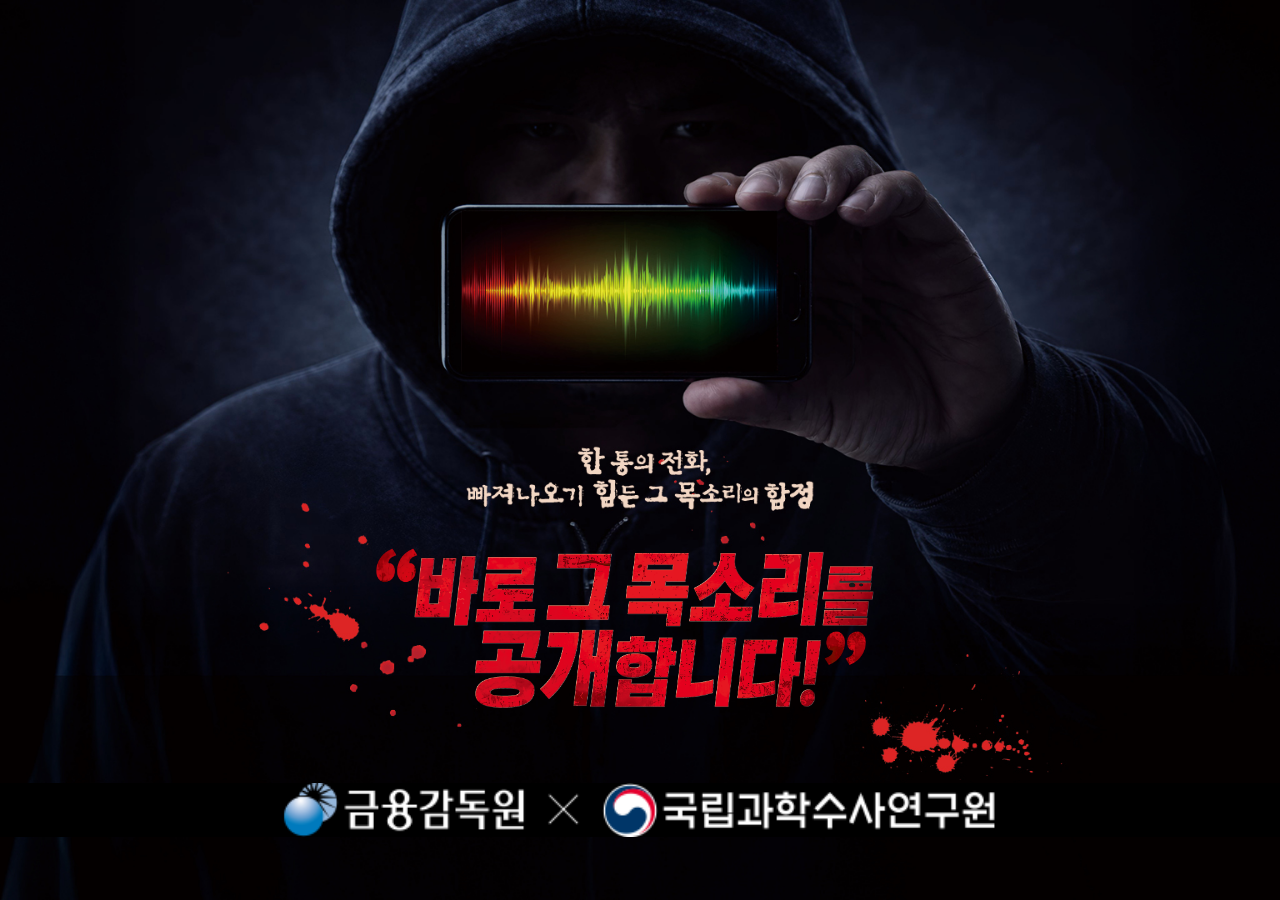
==== index.html @ b6844e50 "수정" ====
<!doctype html>
<html lang="ko">
  <head>
    <meta charset="UTF-8" />
    <meta
      name="viewport"
      content="width=device-width, initial-scale=1.0, maximum-scale=1, user-scalable=no, viewport-fit=cover"
    />
    <meta name="theme-color" content="#0a0a0a" />
    <meta name="apple-mobile-web-app-capable" content="yes" />
    <meta
      name="apple-mobile-web-app-status-bar-style"
      content="black-translucent"
    />

    <title>보이스피싱크홀 — 당신은 피할 수 있습니까?</title>
    <meta
      name="description"
      content="금융감독원 보이스피싱 예방 캠페인. 실제 수법을 직접 체험하고 판단하세요."
    />

    <link rel="preconnect" href="https://fonts.googleapis.com" />
    <link rel="preconnect" href="https://fonts.gstatic.com" crossorigin />
    <link
      href="https://fonts.googleapis.com/css2?family=Noto+Sans+KR:wght@400;700;900&family=Gowun+Dodum&display=swap"
      rel="stylesheet"
    />

    <link rel="stylesheet" href="css/style.css" />
  </head>
  <body>
    <div id="app">
      <!-- ============================================================
           INTRO 1  (#screen-intro1)
           전환: 탭 전체 → #screen-intro2
      ============================================================ -->
      <section id="screen-intro1" class="screen active">
        <div class="page-canvas">
          <picture>
            <source media="(max-width: 768px)" srcset="image/intro1/mo.png" />
            <img
              src="image/intro1/pc.png"
              alt=""
              class="page-img"
              draggable="false"
            />
          </picture>
          <button
            class="btn-tap-all"
            id="btn-intro1-next"
            aria-label="다음으로"
          >
            <span class="sr-only">화면을 터치하면 다음으로 이동합니다</span>
          </button>
          <!-- 글리치 텍스트 오버레이 (PC + 모바일) -->
          <div id="intro1-glitch" aria-hidden="true">
            <img
              class="glitch-frame glitch-pc"
              src="image/intro1/item/공개 복사1.png"
              alt=""
              draggable="false"
            />
            <img
              class="glitch-frame glitch-pc"
              src="image/intro1/item/공개 복사2.png"
              alt=""
              draggable="false"
            />
            <img
              class="glitch-frame glitch-pc"
              src="image/intro1/item/공개 복사3.png"
              alt=""
              draggable="false"
            />
            <img
              class="glitch-frame glitch-pc"
              src="image/intro1/item/공개 복사4.png"
              alt=""
              draggable="false"
            />
            <img
              class="glitch-frame glitch-pc"
              src="image/intro1/item/공개 복사5.png"
              alt=""
              draggable="false"
            />
            <img
              class="glitch-frame glitch-mo"
              src="image/intro1/item-mobile/헤드라인 효과 1초.png"
              alt=""
              draggable="false"
            />
            <img
              class="glitch-frame glitch-mo"
              src="image/intro1/item-mobile/헤드라인 효과 2번째 0,.png"
              alt=""
              draggable="false"
            />
            <img
              class="glitch-frame glitch-mo"
              src="image/intro1/item-mobile/헤드라인 효과 3번째 0.1초.png"
              alt=""
              draggable="false"
            />
            <img
              class="glitch-frame glitch-mo"
              src="image/intro1/item-mobile/헤드라인 효과 4번째 0.1초.png"
              alt=""
              draggable="false"
            />
            <img
              class="glitch-frame glitch-mo"
              src="image/intro1/item-mobile/헤드라인 효과 5번째 2.png"
              alt=""
              draggable="false"
            />
            <!-- 빨간점 — PC 전용 -->
            <!-- <img
              class="intro1-red-dot intro1-red-dot-pc"
              src="image/intro1/item/인트로빨간점(PC용).png"
              alt=""
              aria-hidden="true"
              draggable="false"
            /> -->
            <!-- 빨간점 — 모바일 전용 -->
            <!-- <img
              class="intro1-red-dot intro1-red-dot-mo"
              src="image/intro1/item-mobile/인트로빨간점(모바일용).png"
              alt=""
              aria-hidden="true"
              draggable="false"
            /> -->
            <!-- 로고 바 — PC -->
            <div class="intro1-logo-bar intro1-logo-bar-pc" aria-hidden="true">
              <img src="image/intro1/item/데스크탑 인트로1 로고.png" alt="" draggable="false" />
            </div>
            <!-- 로고 바 — 모바일 -->
            <div class="intro1-logo-bar intro1-logo-bar-mo" aria-hidden="true">
              <img src="image/intro1/item-mobile/스마트폰 인트로1 로고.png" alt="" draggable="false" />
            </div>
          </div>
        </div>
      </section>

      <!-- ============================================================
           INTRO 2  (#screen-intro2)
           전환: 탭 전체 → #screen-main
      ============================================================ -->
      <section id="screen-intro2" class="screen">
        <div class="page-canvas">
          <picture>
            <source media="(max-width: 768px)" srcset="image/intro2/mo.png" />
            <img
              src="image/intro2/pc.png"
              alt=""
              class="page-img"
              draggable="false"
            />
          </picture>
          <button
            class="btn-tap-all"
            id="btn-intro2-next"
            aria-label="다음으로"
          >
            <span class="sr-only">화면을 터치하면 다음으로 이동합니다</span>
          </button>
        </div>
      </section>

      <!-- ============================================================
           MAIN PAGE  (#screen-main)
           전환: 시작 버튼 → #screen-step1
      ============================================================ -->
      <section id="screen-main" class="screen">
        <div class="page-canvas">
          <picture>
            <source media="(max-width: 768px)" srcset="image/main/mo.png" />
            <img
              src="image/main/item/인트로3배경이미지.jpg"
              alt=""
              class="page-img"
              draggable="false"
            />
          </picture>

          <!-- PC 전용: 텍스트 오버레이 (1920×2160) -->
          <img
            class="main-layer main-text-layer"
            src="image/main/item/보이스피싱 이벤트랜딩텍스트이미지.인트로3.png"
            alt=""
            aria-hidden="true"
            draggable="false"
          />

          <!-- PC 전용: 경품 장식 (675×197) -->
          <img
            class="main-layer main-prize-deco"
            src="image/main/item/경품 장식.png"
            alt=""
            aria-hidden="true"
            draggable="false"
          />

          <!-- PC 전용: 경품 박스 배경 (978×827) -->
          <img
            class="main-layer main-prize-box"
            src="image/main/item/인트로3 경품배경 박스.png"
            alt=""
            aria-hidden="true"
            draggable="false"
          />

          <!-- PC 전용: 경품 1~4 (각 757×549) — 2×2 배치 -->
          <img class="main-layer main-prize main-prize-1" src="image/main/item/경품 /1.png" alt="" aria-hidden="true" draggable="false" />
          <img class="main-layer main-prize main-prize-2" src="image/main/item/경품 /2.png" alt="" aria-hidden="true" draggable="false" />
          <img class="main-layer main-prize main-prize-3" src="image/main/item/경품 /3.png" alt="" aria-hidden="true" draggable="false" />
          <img class="main-layer main-prize main-prize-4" src="image/main/item/경품 /4.png" alt="" aria-hidden="true" draggable="false" />

          <!-- PC 전용: 입장하기 버튼 이미지 (1093×473) -->
          <img
            class="main-layer main-btn-layer"
            src="image/main/item/이벤트입장하기버튼.png"
            alt=""
            aria-hidden="true"
            draggable="false"
          />

          <button
            class="btn-pos"
            id="btn-main-start"
            aria-label="도전 시작하기"
          >
            <span class="sr-only">도전 시작하기</span>
          </button>
        </div>
        <button class="scroll-hint" aria-label="아래로 스크롤">
          <div class="scroll-hint-arrow"></div>
          <div class="scroll-hint-arrow"></div>
        </button>
      </section>

      <!-- ============================================================
           STEP 1  (#screen-step1)
           선택 A (#btn-step1-a) → #screen-step1-suc
           선택 B (#btn-step1-b) → #screen-step1-fail
      ============================================================ -->
      <section id="screen-step1" class="screen">
        <div class="page-canvas">
          <picture>
            <source media="(max-width: 768px)" srcset="image/step1/mo.png" />
            <img
              src="image/step1/pc.png"
              alt=""
              class="page-img"
              draggable="false"
            />
          </picture>

          <!-- 음파 오버레이 — 폰 화면 위 -->
          <div class="phone-wave" id="wave-step1">
            <button
              class="wave-play-btn"
              id="btn-step1-play"
              aria-label="음성 재생/정지"
              aria-pressed="false"
            >
              <img
                src="image/item-image/play-btn.png"
                alt=""
                class="play-btn-img"
                draggable="false"
              />
            </button>
          </div>

          <!-- 빨간 글자 티커 오버레이 -->
        <div class="ticker-overlay" aria-hidden="true">
            <div class="ticker-track">
              <span class="ticker-text">"녹취 같은 경우는 동의 하십니까?"　"그럼 현 시간부로 약식 녹취조사를 시작하겠습니다."　"전 서울중앙지검 합동수사… 박영도 수사관입니다."　"개인 정보 보호법에 의거하여 주민등록번호, 계좌번호 , 통장 비밀번호는 절대로 말씀하시면 안되고…"　"000씨 명의 통장이 지금 불법 대포 통장으로 개설되어…"　"본인 명의 계좌가 범죄에 이용된 사실이 확인됐습니다."　"비대면 확인 안 되는 계좌라 지점에 직접 가셔야 합니다."　"연봉 낮거나 무직인 사람들이 대부분 통장을 판매하거나 양도하시더라구요."　"본인은 통장을 판매하거나 양도하시는 여건이 아니다라는 것을 증명해야"　"사람 없는데로 독립적인 공간으로 가셔서 통화 안되십니까?"　　　　　</span>
              <span class="ticker-text">"녹취 같은 경우는 동의 하십니까?"　"그럼 현 시간부로 약식 녹취조사를 시작하겠습니다."　"전 서울중앙지검 합동수사… 박영도 수사관입니다."　"개인 정보 보호법에 의거하여 주민등록번호, 계좌번호 , 통장 비밀번호는 절대로 말씀하시면 안되고…"　"000씨 명의 통장이 지금 불법 대포 통장으로 개설되어…"　"본인 명의 계좌가 범죄에 이용된 사실이 확인됐습니다."　"비대면 확인 안 되는 계좌라 지점에 직접 가셔야 합니다."　"연봉 낮거나 무직인 사람들이 대부분 통장을 판매하거나 양도하시더라구요."　"본인은 통장을 판매하거나 양도하시는 여건이 아니다라는 것을 증명해야"　"사람 없는데로 독립적인 공간으로 가셔서 통화 안되십니까?"　　　　　</span>
            </div>
          </div>

          <!-- 선택 버튼 -->
          <button
            class="btn-pos btn-step1-a"
            id="btn-step1-a"
            aria-label="수사관의 안내에 따라 절차를 진행한다"
          >
            <span class="sr-only">수사관의 안내에 따라 절차를 진행한다</span>
          </button>
          <button
            class="btn-pos btn-step1-b"
            id="btn-step1-b"
            aria-label="전화를 끊고 공식 기관 번호로 직접 확인한다"
          >
            <span class="sr-only"
              >전화를 끊고 공식 기관 번호로 직접 확인한다</span
            >
          </button>
        </div>
      </section>

      <!-- ============================================================
           STEP 1 — SUCCESS  (#screen-step1-suc)
           전환: 다음 버튼 → #screen-step2
      ============================================================ -->
      <section id="screen-step1-suc" class="screen">
        <div class="page-canvas">
          <picture>
            <source
              media="(max-width: 768px)"
              srcset="image/step1/success/mo.png"
            />
            <img
              src="image/step1/success/pc.png"
              alt=""
              class="page-img"
              draggable="false"
            />
          </picture>
          <!-- PC 전용: item 오버레이 레이어 -->
          <img
            class="suc-layer suc-bg"
            src="image/step1/success/item/stage1 여자배경 복사.jpg"
            alt=""
            aria-hidden="true"
            draggable="false"
          />
          <img
            class="suc-layer suc-char"
            src="image/step1/success/item/여자.png"
            alt=""
            aria-hidden="true"
            draggable="false"
          />
          <img
            class="suc-layer suc-confetti1"
            src="image/step1/success/item/폭죽.png"
            alt=""
            aria-hidden="true"
            draggable="false"
          />
          <!-- <img
            class="suc-layer suc-confetti2"
            src="image/step1/success/item/폭죽2.png"
            alt=""
            aria-hidden="true"
            draggable="false"
          /> -->
          <img
            class="suc-layer suc-whitebg"
            src="image/step1/success/item/성공 하얀배경 복사 (1).png"
            alt=""
            aria-hidden="true"
            draggable="false"
          />
          <img
            class="suc-layer suc-img1"
            src="image/step1/success/item/1.png"
            alt=""
            aria-hidden="true"
            draggable="false"
          />
          <img
            class="suc-layer suc-img2"
            src="image/step1/success/item/2.png"
            alt=""
            aria-hidden="true"
            draggable="false"
          />
          <img
            class="suc-layer suc-text"
            src="image/step1/success/item/보이스피싱 이벤트랜딩텍스트성공1 이미지.png"
            alt=""
            aria-hidden="true"
            draggable="false"
          />
          <img
            class="suc-layer suc-button-img"
            src="image/step1/success/item/button1 복사.png"
            alt=""
            aria-hidden="true"
            draggable="false"
          />
          <!-- 모바일 전용: item-mobile 오버레이 레이어 -->
          <img
            class="suc-mo-layer suc-mo-before"
            src="image/step1/success/m-before.png"
            alt=""
            aria-hidden="true"
            draggable="false"
          />
          <img
            class="suc-mo-layer suc-mo-char"
            src="image/step1/success/item-mobile/여자.png"
            alt=""
            aria-hidden="true"
            draggable="false"
          />
          <img
            class="suc-mo-layer suc-mo-confetti1"
            src="image/step1/success/item-mobile/폭죽금.png"
            alt=""
            aria-hidden="true"
            draggable="false"
          />
          <button
            class="btn-pos btn-next"
            id="btn-step1-suc-next"
            aria-label="다음 단계"
          >
            <span class="sr-only">다음 단계로</span>
          </button>
        </div>
      </section>

      <!-- ============================================================
           STEP 1 — FAIL  (#screen-step1-fail)
           전환: 다음 버튼 → #screen-step2
      ============================================================ -->
      <section id="screen-step1-fail" class="screen">
        <div class="page-canvas">
          <picture>
            <source
              media="(max-width: 768px)"
              srcset="image/step1/fail/mo.png"
            />
            <img
              src="image/step1/fail/pc.png"
              alt=""
              class="page-img"
              draggable="false"
            />
          </picture>
          <!-- PC 전용: item 오버레이 레이어 -->
          <img
            class="fail-layer fail-equalizer"
            src="image/step1/fail/item/사운드 이퀄라이저 움직임용.png"
            alt=""
            aria-hidden="true"
            draggable="false"
          />
          <img
            class="fail-layer fail-back"
            src="image/step1/fail/item/스테이지3 실패 박스.png"
            alt=""
            aria-hidden="true"
            draggable="false"
          />
          <img
            class="fail-layer fail-emoji-bar"
            src="image/step1/fail/item/스테이지3 흰색바+이모지.png"
            alt=""
            aria-hidden="true"
            draggable="false"
          />
          <img
            class="fail-layer fail-rocks"
            src="image/step1/fail/item/떨어지는 돌들.png"
            alt=""
            aria-hidden="true"
            draggable="false"
          />
          <img
            class="fail-layer fail-people"
            src="image/step1/fail/item/떨어지는 사람들.png"
            alt=""
            aria-hidden="true"
            draggable="false"
          />
          <img
            class="fail-layer fail-text"
            src="image/step1/fail/item/보이스피싱 이벤트랜딩텍스트실패1 이미지.png"
            alt=""
            aria-hidden="true"
            draggable="false"
          />
          <img
            class="fail-layer fail-button-img"
            src="image/step1/fail/item/button1 복사.png"
            alt=""
            aria-hidden="true"
            draggable="false"
          />
          <!-- 모바일 전용: item-mobile 오버레이 레이어 -->
          <img
            class="fail-mo-layer fail-mo-bg"
            src="image/step1/fail/item-mobile/스테이지1추락 배경.jpg"
            alt=""
            aria-hidden="true"
            draggable="false"
          />
          <img
            class="fail-mo-layer fail-mo-people"
            src="image/step1/fail/item-mobile/추락사람.png"
            alt=""
            aria-hidden="true"
            draggable="false"
          />
          <img
            class="fail-mo-layer fail-mo-rocks"
            src="image/step1/fail/item-mobile/추락돌들.png"
            alt=""
            aria-hidden="true"
            draggable="false"
          />
          <button
            class="btn-pos btn-next"
            id="btn-step1-fail-next"
            aria-label="다음 단계"
          >
            <span class="sr-only">다음 단계로</span>
          </button>
        </div>
        <button class="scroll-hint" aria-label="아래로 스크롤">
          <div class="scroll-hint-arrow"></div>
          <div class="scroll-hint-arrow"></div>
        </button>
      </section>

      <!-- ============================================================
           STEP 2  (#screen-step2)
           선택 A (#btn-step2-a) → #screen-step2-suc
           선택 B (#btn-step2-b) → #screen-step2-fail
      ============================================================ -->
      <section id="screen-step2" class="screen">
        <div class="page-canvas">
          <picture>
            <source media="(max-width: 768px)" srcset="image/step2/mo.png" />
            <img
              src="image/step2/pc.png"
              alt=""
              class="page-img"
              draggable="false"
            />
          </picture>

          <!-- 음파 오버레이 -->
          <div class="phone-wave" id="wave-step2">
            <button
              class="wave-play-btn"
              id="btn-step2-play"
              aria-label="음성 재생/정지"
              aria-pressed="false"
            >
              <img
                src="image/item-image/play-btn.png"
                alt=""
                class="play-btn-img"
                draggable="false"
              />
            </button>
          </div>

          <!-- 티커 오버레이 -->
          <div class="ticker-overlay" aria-hidden="true">
            <div class="ticker-track">
              <span class="ticker-text">"중앙지검에서 연락을 드렸습니다."　"합수부에 이선호 수사관입니다."　"개인 정보 유출 사건 때문에 조사 중인데요."　"검거 당시 현장에서 압수한 증거물 중에 이종희 씨 명의로 된 통장…확인 되었습니다."　"국민은행이랑 농협은행 통장이구요"　"이 두 계좌가 지금 불법적으로 사용되면서 피해자가 발생이 되었습니다."　"문제 되는 거는 이 두 계좌가 지금 불법적으로 사용 되면서 피해자가 발생이 되었기 때문에 본인께서도 조사를 받으셔야 되는 상황이에요."　"검찰청으로 나오셔야 됩니다. 이거는 무조건 나오셔야 대면 조사를 해 주셔야 돼요."　"소환장 보내 드릴 거고 지정된 날짜에 나오세요."　"정보유출 그거는 본인이 나와서 해명해 주셔야 되는 거죠."　"본인 통장 때문에 피해자가 발생되었습니다."　"본인 통장 때문에 피해자가 발생 되었고 고소 고발 권위가 들어왔기 때문에 일차적으로 통보하려고 연락을 드린 겁니다."　"본인이 나와서 해명해 주셔야 되는 거죠."　　　　　</span>
              <span class="ticker-text">"중앙지검에서 연락을 드렸습니다."　"합수부에 이선호 수사관입니다."　"개인 정보 유출 사건 때문에 조사 중인데요."　"검거 당시 현장에서 압수한 증거물 중에 이종희 씨 명의로 된 통장…확인 되었습니다."　"국민은행이랑 농협은행 통장이구요"　"이 두 계좌가 지금 불법적으로 사용되면서 피해자가 발생이 되었습니다."　"문제 되는 거는 이 두 계좌가 지금 불법적으로 사용 되면서 피해자가 발생이 되었기 때문에 본인께서도 조사를 받으셔야 되는 상황이에요."　"검찰청으로 나오셔야 됩니다. 이거는 무조건 나오셔야 대면 조사를 해 주셔야 돼요."　"소환장 보내 드릴 거고 지정된 날짜에 나오세요."　"정보유출 그거는 본인이 나와서 해명해 주셔야 되는 거죠."　"본인 통장 때문에 피해자가 발생되었습니다."　"본인 통장 때문에 피해자가 발생 되었고 고소 고발 권위가 들어왔기 때문에 일차적으로 통보하려고 연락을 드린 겁니다."　"본인이 나와서 해명해 주셔야 되는 거죠."　　　　　</span>
            </div>
          </div>

          <!-- 선택 버튼 -->
          <button
            class="btn-pos btn-step2-a"
            id="btn-step2-a"
            aria-label="일단 전화를 끊는다"
          >
            <span class="sr-only">일단 전화를 끊는다</span>
          </button>
          <button
            class="btn-pos btn-step2-b"
            id="btn-step2-b"
            aria-label="안전계좌로 자금 보호 요청에 동의한다"
          >
            <span class="sr-only">안전계좌로 자금 보호 요청에 동의한다</span>
          </button>
        </div>
      </section>

      <!-- ============================================================
           STEP 2 — SUCCESS  (#screen-step2-suc)
           전환: 다음 버튼 → #screen-step3
      ============================================================ -->
      <section id="screen-step2-suc" class="screen">
        <div class="page-canvas">
          <picture>
            <source
              media="(max-width: 768px)"
              srcset="image/step2/success/mo.png"
            />
            <img
              src="image/step2/success/pc.png"
              alt=""
              class="page-img"
              draggable="false"
            />
          </picture>
          <!-- PC 전용: item 오버레이 레이어 -->
          <img
            class="suc-layer suc-bg"
            src="image/step2/success/item/stage1 여자배경 복사.jpg"
            alt=""
            aria-hidden="true"
            draggable="false"
          />
          <img
            class="suc-layer suc-char"
            src="image/step2/success/item/성공 남자만.png"
            alt=""
            aria-hidden="true"
            draggable="false"
          />
          <img
            class="suc-layer suc-confetti1"
            src="image/step2/success/item/폭죽.png"
            alt=""
            aria-hidden="true"
            draggable="false"
          />
          <!-- <img
            class="suc-layer suc-confetti2"
            src="image/step2/success/item/폭죽2.png"
            alt=""
            aria-hidden="true"
            draggable="false"
          /> -->
          <img
            class="suc-layer suc-whitebg"
            src="image/step2/success/item/성공 하얀배경 복사 (1).png"
            alt=""
            aria-hidden="true"
            draggable="false"
          />
          <img
            class="suc-layer suc-img1"
            src="image/step2/success/item/1.png"
            alt=""
            aria-hidden="true"
            draggable="false"
          />
          <img
            class="suc-layer suc-img2"
            src="image/step2/success/item/2.png"
            alt=""
            aria-hidden="true"
            draggable="false"
          />
          <img
            class="suc-layer suc-text"
            src="image/step2/success/item/보이스피싱 이벤트랜딩텍스트성공2 이미지.png"
            alt=""
            aria-hidden="true"
            draggable="false"
          />
          <img
            class="suc-layer suc-button-img"
            src="image/step2/success/item/button1 복사.png"
            alt=""
            aria-hidden="true"
            draggable="false"
          />
          <!-- 모바일 전용: item-mobile 오버레이 레이어 -->
          <img
            class="suc-mo-layer suc-mo-before"
            src="image/step2/success/m-before.png"
            alt=""
            aria-hidden="true"
            draggable="false"
          />
          <img
            class="suc-mo-layer suc-mo-char"
            src="image/step2/success/item-mobile/생존남누끼.png"
            alt=""
            aria-hidden="true"
            draggable="false"
          />
          <img
            class="suc-mo-layer suc-mo-confetti1"
            src="image/step2/success/item-mobile/폭죽금.png"
            alt=""
            aria-hidden="true"
            draggable="false"
          />
          <button
            class="btn-pos btn-next"
            id="btn-step2-suc-next"
            aria-label="다음 단계"
          >
            <span class="sr-only">다음 단계로</span>
          </button>
        </div>
      </section>

      <!-- ============================================================
           STEP 2 — FAIL  (#screen-step2-fail)
           전환: 다음 버튼 → #screen-step3
      ============================================================ -->
      <section id="screen-step2-fail" class="screen">
        <div class="page-canvas">
          <picture>
            <source
              media="(max-width: 768px)"
              srcset="image/step2/fail/mo.png"
            />
            <img
              src="image/step2/fail/pc.png"
              alt=""
              class="page-img"
              draggable="false"
            />
          </picture>
          <!-- PC 전용: item 오버레이 레이어 -->
          <img
            class="fail-layer fail-equalizer"
            src="image/step2/fail/item/사운드 이퀄라이저 움직임용.png"
            alt=""
            aria-hidden="true"
            draggable="false"
          />
          <img
            class="fail-layer fail-back"
            src="image/step2/fail/item/스테이지3 실패 박스.png"
            alt=""
            aria-hidden="true"
            draggable="false"
          />
          <img
            class="fail-layer fail-emoji-bar"
            src="image/step2/fail/item/스테이지3 흰색바+이모지.png"
            alt=""
            aria-hidden="true"
            draggable="false"
          />
          <img
            class="fail-layer fail-rocks"
            src="image/step2/fail/item/떨어지는 돌들.png"
            alt=""
            aria-hidden="true"
            draggable="false"
          />
          <img
            class="fail-layer fail-people"
            src="image/step2/fail/item/떨어지는 사람들.png"
            alt=""
            aria-hidden="true"
            draggable="false"
          />
          <img
            class="fail-layer fail-text"
            src="image/step2/fail/item/보이스피싱 이벤트랜딩텍스트실패2이미지.png"
            alt=""
            aria-hidden="true"
            draggable="false"
          />
          <img
            class="fail-layer fail-button-img"
            src="image/step2/fail/item/button1 복사.png"
            alt=""
            aria-hidden="true"
            draggable="false"
          />
          <!-- 모바일 전용: item-mobile 오버레이 레이어 -->
          <img
            class="fail-mo-layer fail-mo-bg"
            src="image/step2/fail/item-mobile/스테이지1추락 배경.jpg"
            alt=""
            aria-hidden="true"
            draggable="false"
          />
          <img
            class="fail-mo-layer fail-mo-people"
            src="image/step2/fail/item-mobile/추락사람.png"
            alt=""
            aria-hidden="true"
            draggable="false"
          />
          <img
            class="fail-mo-layer fail-mo-rocks"
            src="image/step2/fail/item-mobile/추락돌들.png"
            alt=""
            aria-hidden="true"
            draggable="false"
          />
          <button
            class="btn-pos btn-next"
            id="btn-step2-fail-next"
            aria-label="다음 단계"
          >
            <span class="sr-only">다음 단계로</span>
          </button>
        </div>
        <button class="scroll-hint" aria-label="아래로 스크롤">
          <div class="scroll-hint-arrow"></div>
          <div class="scroll-hint-arrow"></div>
        </button>
      </section>

      <!-- ============================================================
           STEP 3  (#screen-step3)
           선택 A (#btn-step3-a) → #screen-step3-suc
           선택 B (#btn-step3-b) → #screen-step3-fail
      ============================================================ -->
      <section id="screen-step3" class="screen">
        <div class="page-canvas">
          <picture>
            <source media="(max-width: 768px)" srcset="image/step3/mo.png" />
            <img
              src="image/step3/pc.png"
              alt=""
              class="page-img"
              draggable="false"
            />
          </picture>

          <!-- 음파 오버레이 -->
          <div class="phone-wave" id="wave-step3">
            <button
              class="wave-play-btn"
              id="btn-step3-play"
              aria-label="음성 재생/정지"
              aria-pressed="false"
            >
              <img
                src="image/item-image/play-btn.png"
                alt=""
                class="play-btn-img"
                draggable="false"
              />
            </button>
          </div>

          <!-- 티커 오버레이 -->
          <div class="ticker-overlay" aria-hidden="true">
            <div class="ticker-track">
              <span class="ticker-text">"법원 등기 관련해서 연락드렸고요"　"반송되어서 확인차 연락드렸습니다"　"재발송해 드릴 예정입니다."　"참고인 출석 요구서와 관련해서 공문인데요…"　"인터넷으로 조회하시는 것은 가능하세요?"　"킥스 들어가시면 되는데요"　"인터넷 주소창에 www 지우시고요 ykics24.kr입력하시면 되고요"　"하얀 테두리 박스에 나의 사건 조회 보이시나요? : 실명인증하기 나오실 가에요"　"실명인증하시면 서류 나오는데요"　"서류에 2023조서라고 해서 사건번호가 나오는데요 관련 내용 전달해 드리려면 본인 열람이 확인되어야 해서요"　"사건번호 말씀해 주시면 관련 내용 전달해 드리겠습니다"　"중앙지검 수사과이고요 특수 1팀에 유병제 사무관이라고 합니다"　"공문 내용 확인하시면 안에 기재되어 있으니까요 확인하시고요"　　　　　</span>
              <span class="ticker-text">"법원 등기 관련해서 연락드렸고요"　"반송되어서 확인차 연락드렸습니다"　"재발송해 드릴 예정입니다."　"참고인 출석 요구서와 관련해서 공문인데요…"　"인터넷으로 조회하시는 것은 가능하세요?"　"킥스 들어가시면 되는데요"　"인터넷 주소창에 www 지우시고요 ykics24.kr입력하시면 되고요"　"하얀 테두리 박스에 나의 사건 조회 보이시나요? : 실명인증하기 나오실 가에요"　"실명인증하시면 서류 나오는데요"　"서류에 2023조서라고 해서 사건번호가 나오는데요 관련 내용 전달해 드리려면 본인 열람이 확인되어야 해서요"　"사건번호 말씀해 주시면 관련 내용 전달해 드리겠습니다"　"중앙지검 수사과이고요 특수 1팀에 유병제 사무관이라고 합니다"　"공문 내용 확인하시면 안에 기재되어 있으니까요 확인하시고요"　　　　　</span>
            </div>
          </div>

          <!-- 선택 버튼 -->
          <button
            class="btn-pos btn-step3-a"
            id="btn-step3-a"
            aria-label="개인정보·계좌정보를 말하지 않는다"
          >
            <span class="sr-only">개인정보·계좌정보를 말하지 않는다</span>
          </button>
          <button
            class="btn-pos btn-step3-b"
            id="btn-step3-b"
            aria-label="앱 설치 또는 계좌를 이체한다"
          >
            <span class="sr-only">앱 설치 또는 계좌를 이체한다</span>
          </button>
        </div>
      </section>

      <!-- ============================================================
           STEP 3 — SUCCESS  (#screen-step3-suc)
           전환: 다음 버튼 → #screen-result
      ============================================================ -->
      <section id="screen-step3-suc" class="screen">
        <div class="page-canvas">
          <picture>
            <source
              media="(max-width: 768px)"
              srcset="image/step3/success/mo.png"
            />
            <img
              src="image/step3/success/pc.png"
              alt=""
              class="page-img"
              draggable="false"
            />
          </picture>
          <!-- PC 전용: item 오버레이 레이어 -->
          <img
            class="suc-layer suc-bg"
            src="image/step3/success/item/stage1 여자배경 복사.png"
            alt=""
            aria-hidden="true"
            draggable="false"
          />
          <img
            class="suc-layer suc-char"
            src="image/step3/success/item/성공노인들.png"
            alt=""
            aria-hidden="true"
            draggable="false"
          />
          <img
            class="suc-layer suc-confetti1"
            src="image/step3/success/item/폭죽.png"
            alt=""
            aria-hidden="true"
            draggable="false"
          />
          <!-- <img
            class="suc-layer suc-confetti2"
            src="image/step3/success/item/폭죽2.png"
            alt=""
            aria-hidden="true"
            draggable="false"
          /> -->
          <img
            class="suc-layer suc-whitebg"
            src="image/step3/success/item/성공 하얀배경 복사 (1).png"
            alt=""
            aria-hidden="true"
            draggable="false"
          />
          <img
            class="suc-layer suc-img1"
            src="image/step3/success/item/1.png"
            alt=""
            aria-hidden="true"
            draggable="false"
          />
          <img
            class="suc-layer suc-img2"
            src="image/step3/success/item/2.png"
            alt=""
            aria-hidden="true"
            draggable="false"
          />
          <img
            class="suc-layer suc-text"
            src="image/step3/success/item/보이스피싱 이벤트랜딩텍스트성공3 이미지.png"
            alt=""
            aria-hidden="true"
            draggable="false"
          />
          <img
            class="suc-layer suc-button-img"
            src="image/step3/success/item/button1 복사.png"
            alt=""
            aria-hidden="true"
            draggable="false"
          />
          <!-- 모바일 전용: item-mobile 오버레이 레이어 -->
          <img
            class="suc-mo-layer suc-mo-before"
            src="image/step3/success/m-before.png"
            alt=""
            aria-hidden="true"
            draggable="false"
          />
          <img
            class="suc-mo-layer suc-mo-char"
            src="image/step3/success/item-mobile/노인만세.png"
            alt=""
            aria-hidden="true"
            draggable="false"
          />
          <img
            class="suc-mo-layer suc-mo-confetti1"
            src="image/step3/success/item-mobile/폭죽금.png"
            alt=""
            aria-hidden="true"
            draggable="false"
          />
          <button
            class="btn-pos btn-next"
            id="btn-step3-suc-next"
            aria-label="결과 보기"
          >
            <span class="sr-only">결과 보기</span>
          </button>
        </div>
      </section>

      <!-- ============================================================
           STEP 3 — FAIL  (#screen-step3-fail)
           전환: 다음 버튼 → #screen-result
      ============================================================ -->
      <section id="screen-step3-fail" class="screen">
        <div class="page-canvas">
          <picture>
            <source
              media="(max-width: 768px)"
              srcset="image/step3/fail/mo.png"
            />
            <img
              src="image/step3/fail/pc.png"
              alt=""
              class="page-img"
              draggable="false"
            />
          </picture>
          <!-- PC 전용: item 오버레이 레이어 -->
          <img
            class="fail-layer fail-equalizer"
            src="image/step3/fail/item/사운드 이퀄라이저 움직임용.png"
            alt=""
            aria-hidden="true"
            draggable="false"
          />
          <img
            class="fail-layer fail-back"
            src="image/step3/fail/item/스테이지3 실패 박스.png"
            alt=""
            aria-hidden="true"
            draggable="false"
          />
          <img
            class="fail-layer fail-emoji-bar"
            src="image/step3/fail/item/스테이지3 흰색바+이모지.png"
            alt=""
            aria-hidden="true"
            draggable="false"
          />
          <img
            class="fail-layer fail-rocks"
            src="image/step3/fail/item/떨어지는 돌들.png"
            alt=""
            aria-hidden="true"
            draggable="false"
          />
          <img
            class="fail-layer fail-people"
            src="image/step3/fail/item/떨어지는 사람들.png"
            alt=""
            aria-hidden="true"
            draggable="false"
          />
          <img
            class="fail-layer fail-text"
            src="image/step3/fail/item/보이스피싱 이벤트랜딩텍스트실패3 이미지.png"
            alt=""
            aria-hidden="true"
            draggable="false"
          />
          <img
            class="fail-layer fail-button-img"
            src="image/step3/fail/item/button1 복사.png"
            alt=""
            aria-hidden="true"
            draggable="false"
          />
          <!-- 모바일 전용: item-mobile 오버레이 레이어 -->
          <img
            class="fail-mo-layer fail-mo-bg"
            src="image/step3/fail/item-mobile/스테이지1추락 배경.jpg"
            alt=""
            aria-hidden="true"
            draggable="false"
          />
          <img
            class="fail-mo-layer fail-mo-people"
            src="image/step3/fail/item-mobile/추락사람.png"
            alt=""
            aria-hidden="true"
            draggable="false"
          />
          <img
            class="fail-mo-layer fail-mo-rocks"
            src="image/step3/fail/item-mobile/추락돌들.png"
            alt=""
            aria-hidden="true"
            draggable="false"
          />
     
      
          <button
            class="btn-pos btn-next"
            id="btn-step3-fail-next"
            aria-label="결과 보기"
          >
            <span class="sr-only">결과 보기</span>
          </button>
        </div>
        <button class="scroll-hint" aria-label="아래로 스크롤">
          <div class="scroll-hint-arrow"></div>
          <div class="scroll-hint-arrow"></div>
        </button>
      </section>

      <!-- ============================================================
           RESULT  (#screen-result)
           모바일 캔버스: 390×1630  (mobile-item/스마트폰용 랜딩페이지 수고텍스트.png)
           PC 캔버스:    1920×3300 (pc-item/마지막 수고페이지 배경.jpg)
           전환: 재도전 버튼 → #screen-intro1
      ============================================================ -->
      <section id="screen-result" class="screen">
        <div class="page-canvas">
          <!-- ── 캔버스 기준 이미지 ── -->
          <picture>
            <source
              media="(max-width: 768px)"
              srcset="image/result/mobile-item/스마트폰용%20랜딩페이지%20수고텍스트.png"
            />
            <img
              src="image/result/pc-item/마지막 수고페이지 배경.jpg"
              alt=""
              class="page-img"
              draggable="false"
            />
          </picture>

          <!-- ── PC 전용: 전체 텍스트·장식 오버레이 (1920×3300) ── -->
          <img
            class="result-layer result-text-layer"
            src="image/result/pc-item/보이스피싱 이벤트최종수고 이미지.png"
            alt=""
            aria-hidden="true"
            draggable="false"
          />

          <!-- ── 반짝이 — PC 전용 -->
          <img
            class="result-layer result-sparkle result-sparkle-pc"
            src="image/result/pc-item/경품페이지 반짝이(PC용).png"
            alt=""
            aria-hidden="true"
            draggable="false"
          />
          <!-- ── 반짝이 — 모바일 전용 -->
          <img
            class="result-layer result-sparkle result-sparkle-mo"
            src="image/result/mobile-item/경품페이지 반짝이(모바일).png"
            alt=""
            aria-hidden="true"
            draggable="false"
          />

          <!-- ── 피해예방 10계명 ── -->
          <picture>
            <source
              media="(max-width: 768px)"
              srcset="image/result/mobile-item/피해예방10계명.png"
            />
            <img
              class="result-layer result-commandments"
              src="image/result/pc-item/10계명.png"
              alt="보이스피싱 피해예방 10계명"
              draggable="false"
            />
          </picture>

          <!-- ── PC 전용: 유튜브+경품 박스 배경 (1440×1067) ── -->
          <img
            class="result-layer result-yt-prize-box-pc"
            src="image/result/pc-item/경품 유튜브 박스.png"
            alt=""
            aria-hidden="true"
            draggable="false"
          />

          <!-- ── PC 전용: 유튜브 썸네일 3개 (1115×236) ── -->
          <img
            class="result-layer result-pc-thumbnail"
            src="image/result/pc-item/유튜브 썸네일.png"
            alt=""
            aria-hidden="true"
            draggable="false"
          />

          <!-- ── 모바일 전용: 유튜브+경품 박스 배경 (387×824) ── -->
          <img
            class="result-layer result-yt-prize-box"
            src="image/result/mobile-item/수고 유튜브경품 박스.png"
            alt=""
            aria-hidden="true"
            draggable="false"
          />

          <!-- ── 모바일 전용: 비디오 썸네일 (190×396) ── -->
          <img
            class="result-layer result-mo-thumbnail"
            src="image/result/mobile-item/모바일썸네일.png"
            alt=""
            aria-hidden="true"
            draggable="false"
          />

          <!-- ── 모바일 전용: 선물 장식 / 경품 배경 / 경품 아이콘 ── -->
          <img
            class="result-layer result-gift-deco"
            src="image/result/mobile-item/선물장식.png"
            alt=""
            aria-hidden="true"
            draggable="false"
          />
          <!-- ── 모바일 전용: 경품 1~4 ── -->
          <img
            class="result-layer result-prize-mo result-prize-mo-1"
            src="image/result/mobile-item/경품 /1.png"
            alt=""
            aria-hidden="true"
            draggable="false"
          />
          <img
            class="result-layer result-prize-mo result-prize-mo-2"
            src="image/result/mobile-item/경품 /2.png"
            alt=""
            aria-hidden="true"
            draggable="false"
          />
          <img
            class="result-layer result-prize-mo result-prize-mo-3"
            src="image/result/mobile-item/경품 /3.png"
            alt=""
            aria-hidden="true"
            draggable="false"
          />
          <img
            class="result-layer result-prize-mo result-prize-mo-4"
            src="image/result/mobile-item/경품 /4.png"
            alt=""
            aria-hidden="true"
            draggable="false"
          />

          <!-- ── PC 전용: 경품 장식 / 경품 1~4 ── -->
          <img
            class="result-layer result-prize-deco-pc"
            src="image/result/pc-item/경품 장식.png"
            alt=""
            aria-hidden="true"
            draggable="false"
          />
          <img
            class="result-layer result-prize-pc result-prize-pc-1"
            src="image/result/pc-item/경품 /1.png"
            alt=""
            aria-hidden="true"
            draggable="false"
          />
          <img
            class="result-layer result-prize-pc result-prize-pc-2"
            src="image/result/pc-item/경품 /2.png"
            alt=""
            aria-hidden="true"
            draggable="false"
          />
          <img
            class="result-layer result-prize-pc result-prize-pc-3"
            src="image/result/pc-item/경품 /3.png"
            alt=""
            aria-hidden="true"
            draggable="false"
          />
          <img
            class="result-layer result-prize-pc result-prize-pc-4"
            src="image/result/pc-item/경품 /4.png"
            alt=""
            aria-hidden="true"
            draggable="false"
          />

          <!-- 유튜브 재생 아이콘 — "보이스피싱 예방 홍보영상" 제목 왼쪽 -->
          <img
            class="result-layer result-yt-title-icon"
            src="image/result/mobile-item/유큐브버튼.png"
            alt=""
            aria-hidden="true"
            draggable="false"
          />

          <!-- 재도전 버튼 -->
          <button
            class="btn-pos btn-retry"
            id="btn-retry"
            aria-label="다시 도전하기"
          >
            <span class="sr-only">다시 도전하기</span>
          </button>

          <!-- 홍보영상 재생 버튼 3개 -->
          <button
            class="btn-pos btn-result-video"
            id="btn-video-1"
            aria-label="홍보영상 1 재생"
          >
            <img
              src="image/result/mobile-item/유큐브버튼.png"
              alt=""
              aria-hidden="true"
              draggable="false"
            />
          </button>
          <button
            class="btn-pos btn-result-video"
            id="btn-video-2"
            aria-label="홍보영상 2 재생"
          >
            <img
              src="image/result/mobile-item/유큐브버튼.png"
              alt=""
              aria-hidden="true"
              draggable="false"
            />
          </button>
          <button
            class="btn-pos btn-result-video"
            id="btn-video-3"
            aria-label="홍보영상 3 재생"
          >
            <img
              src="image/result/mobile-item/유큐브버튼.png"
              alt=""
              aria-hidden="true"
              draggable="false"
            />
          </button>

          <!-- ── 모바일 전용: 등록·공유 버튼 그룹 (combined 이미지 + 투명 버튼 묶음) ── -->
          <div class="result-layer result-btn-group result-btn-group-mo">
            <img
              class="result-btn-img"
              src="image/result/mobile-item/등록:공유버튼.png"
              alt=""
              aria-hidden="true"
              draggable="false"
            />
            <!-- 보이스피싱크홀 공유하기 -->
            <button
              class="btn-pos"
              id="btn-result-share"
              aria-label="보이스피싱크홀 공유하기"
            >
              <span class="sr-only">보이스피싱크홀 공유하기</span>
            </button>
            <!-- 지금 등록하고 자동 응모하기 -->
            <button
              class="btn-pos"
              id="btn-result-register"
              aria-label="지금 등록하고 자동 응모하기"
            >
              <span class="sr-only">지금 등록하고 자동 응모하기</span>
            </button>
          </div>

          <!-- ── PC 전용: 경품 응모하기 버튼 (1133×380) ── -->
          <div class="result-layer result-btn-group result-register-group-pc">
            <img
              class="result-btn-img"
              src="image/result/pc-item/경품응모하기버튼 복사.png"
              alt=""
              aria-hidden="true"
              draggable="false"
            />
            <button
              class="btn-pos"
              id="btn-result-register-pc"
              aria-label="지금 등록하고 자동 응모하기"
            >
              <span class="sr-only">지금 등록하고 자동 응모하기</span>
            </button>
          </div>

          <!-- ── PC 전용: 보이스피싱크홀 공유하기 버튼 (1133×384) ── -->
          <div class="result-layer result-btn-group result-share-group-pc">
            <img
              class="result-btn-img"
              src="image/result/pc-item/공유하기 복사.png"
              alt=""
              aria-hidden="true"
              draggable="false"
            />
            <button
              class="btn-pos"
              id="btn-result-share-pc"
              aria-label="보이스피싱크홀 공유하기"
            >
              <span class="sr-only">보이스피싱크홀 공유하기</span>
            </button>
          </div>
        </div>
        <button class="scroll-hint" aria-label="아래로 스크롤">
          <div class="scroll-hint-arrow"></div>
          <div class="scroll-hint-arrow"></div>
        </button>
      </section>

      <!-- ============================================================
           등록 팝업
      ============================================================ -->
      <div
        class="popup-overlay"
        id="popup-register"
        role="dialog"
        aria-modal="true"
        aria-label="응모 등록"
      >
        <div class="popup-box">
          <button class="popup-close" id="btn-popup-close" aria-label="닫기">
            ✕
          </button>
          <h2 class="popup-title">지금 등록하고 자동 응모!</h2>
          <p class="popup-desc">
            이름과 전화번호를 입력하시면<br />자동으로 경품 응모가 완료됩니다.
          </p>
          <form class="popup-form" id="form-register" novalidate>
            <label class="popup-label" for="input-name">이름</label>
            <input
              class="popup-input"
              id="input-name"
              type="text"
              placeholder="이름을 입력하세요"
              autocomplete="name"
            />
            <label class="popup-label" for="input-phone">전화번호</label>
            <input
              class="popup-input"
              id="input-phone"
              type="tel"
              placeholder="010-0000-0000"
              autocomplete="tel"
              inputmode="numeric"
            />
            <div class="popup-privacy">
              <label class="popup-privacy-label">
                <input
                  type="checkbox"
                  id="chk-privacy"
                  class="popup-privacy-chk"
                />
                <span>개인정보 수집·이용 동의합니다<span class="popup-privacy-required">(필수)</span></span>
              </label>
              <button type="button" class="popup-privacy-detail" id="btn-privacy-detail">내용보기</button>
            </div>
            <div class="popup-privacy-text" id="privacy-detail" hidden>
              수집 항목: 이름, 전화번호<br/>
              수집 목적: 경품 응모 및 당첨자 연락<br/>
              보유 기간: 이벤트 종료 후 30일
            </div>
            <button class="popup-submit" type="submit">응모 완료</button>
          </form>
        </div>
      </div>

      <!-- 전역 공통 -->
      <div
        class="toast"
        id="toast"
        role="status"
        aria-live="polite"
        aria-atomic="true"
      ></div>
      <span class="sr-only" id="sr-announce" aria-live="assertive"></span>
    </div>
    <!-- /#app -->

    <script src="js/main.js"></script>
  </body>
</html>
---- css/style.css ----
/* ==========================================================================
   style.css — 보이스피싱크홀
   ==========================================================================

   ┌─────────────────────────────────────────────────────────────────────────┐
   │  PAGE / STATE 목차  (Ctrl+F 로 [ ] 검색)                                 │
   │                                                                           │
   │  [전역]          Reset · Variables · App · Screen 전환 · Toast            │
   │  [공통]          page-canvas · page-img · btn-pos · btn-tap-all           │
   │  [공통-애니]     phone-wave(음파) · ticker-overlay(빨간글자슬라이드)         │
   │  [INTRO1]        #screen-intro1                                           │
   │  [INTRO2]        #screen-intro2                                           │
   │  [MAIN]          #screen-main                                             │
   │  [STEP1]         #screen-step1                                            │
   │  [STEP1-성공]    #screen-step1-suc                                        │
   │  [STEP1-실패]    #screen-step1-fail                                       │
   │  [STEP2]         #screen-step2                                            │
   │  [STEP2-성공]    #screen-step2-suc                                        │
   │  [STEP2-실패]    #screen-step2-fail                                       │
   │  [STEP3]         #screen-step3                                            │
   │  [STEP3-성공]    #screen-step3-suc                                        │
   │  [STEP3-실패]    #screen-step3-fail                                       │
   │  [RESULT]        #screen-result                                           │
   └─────────────────────────────────────────────────────────────────────────┘

   버튼 좌표 계산 공식
   ─────────────────────────────────────────────────────────────────────────
   모바일 캔버스 390 × 844px
     top  : (버튼 Y / 844) × 100%
     left : (버튼 X / 390) × 100%
     width: (버튼 W / 390) × 100%
     height 생략 가능 (aspect-ratio 또는 padding-bottom 으로 대체)

   PC 캔버스 1920 × 1080px
     top  : (버튼 Y / 1080) × 100%
     left : (버튼 X / 1920) × 100%
     width: (버튼 W / 1920) × 100%
   ─────────────────────────────────────────────────────────────────────────
   ========================================================================== */

/* ==========================================================================
   [전역] RESET
   ========================================================================== */

/* 배달의민족 연성체 */
@font-face {
  font-family: "BMYeonsung";
  src:
    url("../font/BMYEONSUNG_otf.otf") format("opentype"),
    url("../font/BMYEONSUNG_ttf.ttf") format("truetype");
  font-weight: normal;
  font-style: normal;
}

/* G마켓 산스 불러오기 */
@font-face {
  font-family: "GmarketSansBold";
  src: url("https://fastly.jsdelivr.net/gh/projectnoonnu/noonfonts_2001@1.1/GmarketSansBold.woff") format("woff");
  font-weight: normal;
  font-style: normal;
}

*,
*::before,
*::after {
  box-sizing: border-box;
  margin: 0;
  padding: 0;
}

html {
  font-size: 16px;
  -webkit-text-size-adjust: 100%;
  -webkit-tap-highlight-color: transparent;
}

html {
  height: 100%;
}

body {
  height: 100%;
  overflow: hidden;
}

body {
  -webkit-font-smoothing: antialiased;
  -moz-osx-font-smoothing: grayscale;
}

button {
  border: none;
  background: none;
  cursor: pointer;
  font: inherit;
  -webkit-appearance: none;
  appearance: none;
}

img {
  display: block;
  max-width: 100%;
}

.sr-only {
  position: absolute;
  width: 1px;
  height: 1px;
  padding: 0;
  margin: -1px;
  overflow: hidden;
  clip: rect(0, 0, 0, 0);
  white-space: nowrap;
  border: 0;
}

/* ==========================================================================
   [전역] CSS VARIABLES
   ========================================================================== */

:root {
  --font-main: "Noto Sans KR", sans-serif;

  --safe-top: env(safe-area-inset-top, 0px);
  --safe-bottom: env(safe-area-inset-bottom, 0px);

  --ease-out: cubic-bezier(0, 0, 0.2, 1);
  --dur-screen: 0.45s;

  /* 캔버스 기준 */
  --canvas-mo-w: 390; /* 모바일 캔버스 너비 */
  --canvas-mo-h: 844; /* 모바일 캔버스 높이 */
  --canvas-pc-w: 1920; /* PC 캔버스 너비 */
  --canvas-pc-h: 1080; /* PC 캔버스 높이 */
}

@media (prefers-reduced-motion: reduce) {
  :root {
    --dur-screen: 0.01ms;
  }
  * {
    animation-duration: 0.01ms !important;
    transition-duration: 0.01ms !important;
  }
}

/* ==========================================================================
   [전역] APP WRAPPER · SCREEN 전환
   display:none 금지 — opacity + pointer-events 전환만 사용
   ========================================================================== */

#app {
  position: relative;
  width: 100%;
  height: 100%;
  background: #000;
  font-family: var(--font-main);
  overflow: hidden;
}

/* 화면 공통 — 스크롤 허용 */
.screen {
  position: absolute;
  top: 0;
  right: 0;
  bottom: 0;
  left: 0;
  width: 100%;
  height: 100%;
  overflow-y: auto;
  overflow-x: hidden;
  -webkit-overflow-scrolling: touch;
  opacity: 0;
  pointer-events: none;
  transition: opacity var(--dur-screen) var(--ease-out);
}

.screen.active {
  opacity: 1;
  pointer-events: auto;
}

/* ==========================================================================
   [공통] PAGE CANVAS · IMAGE · BUTTON
   모든 화면의 기본 구조
   ─────────────────────────────────────────────────────────────────────────
   .page-canvas  — 이미지 기준점 (position: relative)
   .page-img     — 디자인 이미지 (width: 100%, height: auto)
   .btn-pos      — 이미지 위 투명 버튼 (position: absolute, % 좌표)
   .btn-tap-all  — 화면 전체 탭 버튼 (인트로용)
   ========================================================================== */

/* 이미지 기준 컨테이너 */
.page-canvas {
  position: relative;
  width: 100%;
  /* 높이는 .page-img 가 결정 — 이미지보다 짧은 뷰포트에서 스크롤 발생 */
}

/* 디자인 이미지 */
.page-img {
  display: block;
  width: 100%;
  height: auto;
  pointer-events: none;
  user-select: none;
  -webkit-user-drag: none;
}

/* 투명 버튼 공통 */
.btn-pos {
  position: absolute;
  background: transparent;
  border: none;
  cursor: pointer;
  -webkit-tap-highlight-color: transparent;
  /* 위치/크기는 각 화면 섹션에서 지정 */
}

.btn-pos:active {
  opacity: 0.75;
}

/* 전체 화면 탭 버튼 (인트로) */
.btn-tap-all {
  position: absolute;
  top: 0;
  right: 0;
  bottom: 0;
  left: 0;
  width: 100%;
  height: 100%;
  background: transparent;
  border: none;
  cursor: pointer;
  -webkit-tap-highlight-color: transparent;
}

/* ==========================================================================
   [공통-애니] PHONE WAVE — 음파 오버레이 (step1·2·3 공통)
   폰 화면 위에 position:absolute 로 올려서 정적 이미지를 덮고 애니메이션 표시
   ─────────────────────────────────────────────────────────────────────────
   위치 좌표: 이미지 기준 % (step1/2/3 동일 레이아웃이므로 공통 적용)
   ========================================================================== */

/* 폰 화면 오버레이 컨테이너 */
.phone-wave {
  position: absolute;
  display: flex;
  align-items: center;
  justify-content: center;
  background: #000;
  border-radius: 6px;
  overflow: hidden;
  z-index: 2;
}

/* SVG 이퀄라이저 */
.wave-svg {
  position: absolute;
  top: 0;
  right: 0;
  bottom: 0;
  left: 0;
  width: 100%;
  height: 100%;
  pointer-events: none;
  overflow: visible;
}

.wave-bar {
  will-change: transform;
}

/* 재생/정지 버튼 */
.wave-play-btn {
  position: relative;
  z-index: 3;
  background: none;
  border: none;
  cursor: pointer;
  display: flex;
  align-items: center;
  justify-content: center;
  transition: transform 0.15s ease;
  -webkit-tap-highlight-color: transparent;
  flex-shrink: 0;
}
.wave-play-btn:active {
  transform: scale(0.88);
}

/* 재생 버튼 이미지 */
.play-btn-img {
  width: 100%;
  height: 100%;
  object-fit: contain;
  pointer-events: none;
  user-select: none;
}

/* 일시정지 상태: 재생 버튼 반투명 처리 */
.wave-play-btn.playing .play-btn-img {
  opacity: 0.6;
}

/* ─── MOBILE (≤ 768px) · 캔버스 390×844 ───
   폰 화면 좌표: top 205/844, left 38/390, width 314/390, height 90/844
   ※ 이미지 확인 후 수치 조정 필요 */
@media (max-width: 768px) {
  .phone-wave {
    top: 25.8%; /* 205 / 844 */
    left: 25.7%; /* 38  / 390 */
    width: 47.6%; /* 314 / 390 */
    height: 7.45%; /* 90  / 844 */
  }
  .wave-play-btn {
    width: 40px;
    height: 40px;
  }
}

/* ─── DESKTOP (≥ 769px) · 캔버스 1920×1080 ───
   폰 화면 좌표: top 195/1080, left 590/1920, width 740/1920, height 150/1080
   ※ 이미지 확인 후 수치 조정 필요 */
@media (min-width: 769px) {
  .phone-wave {
    top: 36.1%; /* 195 / 1080 */
    left: 38.7%; /* 590 / 1920 */
    width: 20.5%; /* 740 / 1920 */
    height: 13.4%; /* 150 / 1080 */
  }
  .wave-play-btn {
    width: 64px;
    height: 64px;
  }
}

/* ==========================================================================
   [공통-애니] TICKER OVERLAY — 빨간 글자 슬라이드 (step1·2·3 공통)
   이미지 안 빨간 글자 밴드 위에 덮어서 스크롤 텍스트 표시
   ========================================================================== */

.ticker-overlay {
  position: absolute;
  left: 0;
  right: 0;
  overflow: hidden;
  display: flex;
  align-items: center;
  z-index: 2;
  background: rgba(0, 0, 0, 0.87); /* 반투명 검정 배경 */
}

.ticker-track {
  display: flex;
  width: max-content;
  animation: ticker-scroll 80s linear infinite;
}

.ticker-text {
  font-family: "BMYeonsung", sans-serif;
  font-style: normal;
  font-weight: 400;
  color: #e02020;
  white-space: nowrap;
  font-stretch: 100%;
  letter-spacing: 0.01em;
  text-shadow: 0 0 8px rgba(200, 0, 0, 0.5);
}

/* 이미지 자막 — 티커 높이에 맞게 자동 조정 */
.ticker-img {
  height: 30px;
  width: 5000px;
  flex-shrink: 0;
  pointer-events: none;
  user-select: none;
  -webkit-user-drag: none;
}

/* ─── MOBILE ───
   티커 밴드: top 304/844 = 36.0%, height 28px */
@media (max-width: 768px) {
  .ticker-overlay {
    top: 47%; /* 304 / 844 */
    height: 36px;
  }
  .ticker-text {
    font-size: 0.93rem;
    padding-right: 60px;
  }
}

/* ─── DESKTOP ───
   티커 밴드: top 367/1080 = 34.0%, height 38px */
@media (min-width: 769px) {
  .ticker-overlay {
    top: 57%; /* 367 / 1080 */
    height: 36px;
  }
  .ticker-text {
    font-size: 24px;
    padding-right: 100px;
  }
}

/* ==========================================================================
   [공통-애니] KEYFRAMES
   ========================================================================== */

/* wave-img-anim 제거 — rAF SVG 방식으로 대체 */

@keyframes ticker-scroll {
  0% {
    transform: translateX(0);
  }
  100% {
    transform: translateX(-50%);
  }
}

@keyframes ticker-fadein {
  from {
    opacity: 0;
  }
  to {
    opacity: 1;
  }
}

/* ─── 성공 티커: 캐릭터 안착 후 등장 (0.45s 화면전환 + 2.2s 낙하 = 2.65s) ─── */
#screen-step1-suc .ticker-overlay,
#screen-step2-suc .ticker-overlay,
#screen-step3-suc .ticker-overlay {
  opacity: 0;
  animation: ticker-fadein 0.6s ease forwards;
  animation-delay: 2.65s;
}
#screen-step1-suc .ticker-track,
#screen-step2-suc .ticker-track,
#screen-step3-suc .ticker-track {
  animation-delay: 2.65s;
}

/* ─── 실패 티커: 낙하 소실 후 등장 (0.6s delay + 4.5s×85% ≈ 4.5s) ─── */
#screen-step1-fail .ticker-overlay,
#screen-step2-fail .ticker-overlay,
#screen-step3-fail .ticker-overlay {
  opacity: 0;
  animation: ticker-fadein 0.6s ease forwards;
  animation-delay: 4.5s;
}
#screen-step1-fail .ticker-track,
#screen-step2-fail .ticker-track,
#screen-step3-fail .ticker-track {
  animation-delay: 4.5s;
}

/* ─── 성공·실패 텍스트/박스 요소: 0.5s 후 스르륵 등장 (모바일+PC 공통) ─── */

/* 성공 — 모바일 */
.suc-mo-whitebg,
.suc-mo-img1,
.suc-mo-img2,
.suc-mo-text,
.suc-mo-button {
  opacity: 0;
  animation: ticker-fadein 0.8s ease forwards;
  animation-delay: 0.5s;
}

/* 성공 — PC */
.suc-whitebg,
.suc-img1,
.suc-img2,
.suc-text,
.suc-button-img {
  opacity: 0;
  animation: ticker-fadein 0.8s ease forwards;
  animation-delay: 0.5s;
}

/* 실패 — 모바일 */
.fail-mo-back,
.fail-mo-emoji-bar1,
.fail-mo-emoji-bar2,
.fail-mo-text,
.fail-mo-button {
  opacity: 0;
  animation: ticker-fadein 0.8s ease forwards;
  animation-delay: 0.5s;
}

/* 실패 — PC: 기본 숨김 */
.fail-back,
.fail-emoji-bar,
.fail-text,
.fail-button-img {
  opacity: 0;
}

/* 실패 — PC: .active 진입 시 페이드인 */
#screen-step1-fail.active .fail-back,
#screen-step1-fail.active .fail-emoji-bar,
#screen-step1-fail.active .fail-text,
#screen-step1-fail.active .fail-button-img,
#screen-step2-fail.active .fail-back,
#screen-step2-fail.active .fail-emoji-bar,
#screen-step2-fail.active .fail-text,
#screen-step2-fail.active .fail-button-img,
#screen-step3-fail.active .fail-back,
#screen-step3-fail.active .fail-emoji-bar,
#screen-step3-fail.active .fail-text,
#screen-step3-fail.active .fail-button-img {
  animation: ticker-fadein 0.8s ease 0.5s both;
}

/* ==========================================================================
   [전역] TOAST
   ========================================================================== */

.toast {
  position: fixed;
  bottom: calc(24px + var(--safe-bottom));
  left: 50%;
  transform: translateX(-50%) translateY(20px);
  z-index: 300;
  background: rgba(20, 20, 20, 0.95);
  color: #fff;
  font-family: var(--font-main);
  font-size: 0.85rem;
  padding: 10px 20px;
  border-radius: 24px;
  border: 1px solid rgba(255, 255, 255, 0.1);
  backdrop-filter: blur(8px);
  opacity: 0;
  pointer-events: none;
  transition:
    opacity 0.25s,
    transform 0.25s;
  white-space: nowrap;
  max-width: 90vw;
  overflow: hidden;
  text-overflow: ellipsis;
}

.toast.show {
  opacity: 1;
  transform: translateX(-50%) translateY(0);
}

/* ==========================================================================
   [공통] SCROLL HINT — 실패 페이지 스크롤 유도 화살표
   ========================================================================== */

.scroll-hint {
  position: fixed;
  bottom: calc(28px + var(--safe-bottom));
  left: 50%;
  transform: translateX(-50%);
  z-index: 50;
  display: flex;
  flex-direction: column;
  align-items: center;
  gap: 4px;
  opacity: 0;
  transition: opacity 0.4s;
  background: none;
  border: none;
  cursor: pointer;
  -webkit-tap-highlight-color: transparent;
}

/* 스크롤 필요한 화면이 active 일 때만 표시 */
#screen-main.active .scroll-hint,
#screen-step1-fail.active .scroll-hint,
#screen-step2-fail.active .scroll-hint,
#screen-step3-fail.active .scroll-hint,
#screen-result.active .scroll-hint {
  opacity: 1;
}

/* 화살표 — 두 개 겹쳐서 이중 쉐브론 */
.scroll-hint-arrow {
  width: 16px;
  height: 16px;
  border-right: 2.5px solid rgba(255, 255, 255, 0.85);
  border-bottom: 2.5px solid rgba(255, 255, 255, 0.85);
  transform: rotate(45deg);
  animation: scroll-bounce 1.1s ease-in-out infinite;
}
.scroll-hint-arrow:nth-child(2) {
  animation-delay: 0.18s;
  opacity: 0.5;
}

@keyframes scroll-bounce {
  0%,
  100% {
    transform: rotate(45deg) translate(0, 0);
    opacity: 1;
  }
  50% {
    transform: rotate(45deg) translate(4px, 4px);
    opacity: 0.6;
  }
}

/* ==========================================================================
   [INTRO1]  #screen-intro1
   이미지: image/intro1/pc.png / mo.png
   전환: 탭 전체 → #screen-intro2
   ========================================================================== */

/* 인트로1 — 스크롤 없이 뷰포트에 꽉 차게 */
#screen-intro1 .page-canvas,
#screen-intro2 .page-canvas {
  height: 100%;
  overflow: hidden;
}

#screen-intro1 .page-canvas .page-img,
#screen-intro2 .page-canvas .page-img {
  width: 100%;
  height: 100%;
  object-fit: cover;
  object-position: center 58%;
}

/* 글리치 오버레이 컨테이너 — page-canvas 기준 절대 배치 */
#intro1-glitch {
  position: absolute;
  inset: 0;
  z-index: 5;
  pointer-events: none;
}

/* 각 프레임 — 뷰포트 중앙 배치, 기본 숨김 */
.glitch-frame {
  position: absolute;
  top: 70%;
  left: 50%;
  transform: translate(-50%, -50%);
  width: 50%;
  height: auto;
  opacity: 0;
  pointer-events: none;
  user-select: none;
  -webkit-user-drag: none;
}

/* JS가 추가하는 active 클래스로 표시 */
.glitch-frame.gf-active {
  opacity: 1;
}

/* 모바일 프레임 — PC에서 숨김 */
.glitch-mo {
  display: none;
}

/* 빨간점 공통 — glitch-frame 과 동일한 좌표계 (#intro1-glitch 기준) */
.intro1-red-dot {
  position: absolute;
  pointer-events: none;
  user-select: none;
  -webkit-user-drag: none;
  z-index: 6;
  width: 100%;
}

/* 모바일 빨간점 — PC에서 숨김 */
.intro1-red-dot-mo {
  display: none;
}

/* PC 빨간점 */
.intro1-red-dot-pc {
  top: 45%; /* TODO: 조정 필요 */
  left: 22%; /* TODO: 조정 필요 */
  width: 60%;
}

@media (max-width: 768px) {
  .glitch-pc {
    display: none;
  }
  .glitch-mo {
    display: block;
    width: 130%;
    top: 62%;
  }

  /* 모바일 빨간점 */
  .intro1-red-dot-pc {
    display: none;
  }
  .intro1-red-dot-mo {
    display: block;
    top: 54%; /* TODO: 조정 필요 */
    left: 12%; /* TODO: 조정 필요 */
    width: 77%;
  }
}

/* 로고 바 — #intro1-glitch(inset:0) 기준 절대배치, 비율 무관 고정 */
.intro1-logo-bar {
  position: absolute;
  left: 0;
  bottom: 0;
  width: 100%;
  background: #000;
  z-index: 10;
  pointer-events: none;
  display: flex;
  align-items: center;
  justify-content: center;
}
.intro1-logo-bar img {
  width: auto;
  height: 100%;
  display: block;
}

/* PC 로고 바 */
.intro1-logo-bar-pc {
  bottom: auto;
  top: 87%;
  height: 6%;
}

/* 모바일 로고 바 — PC에서 숨김 */
.intro1-logo-bar-mo {
  display: none;
}

@media (max-width: 768px) {
  .intro1-logo-bar-pc {
    display: none;
  }
  .intro1-logo-bar-mo {
    display: flex;
    bottom: auto;
    top: 86%;
    height: 32px;
    left: 5%;
    width: 90%;
  }
}

/* ==========================================================================
   [INTRO2]  #screen-intro2
   이미지: image/intro2/pc.png / mo.png
   전환: 탭 전체 → #screen-main
   ========================================================================== */

/* ==========================================================================
   [MAIN]  #screen-main
   모바일: image/main/mo.png (390×844)
   PC 배경: image/main/item/인트로3배경이미지.jpg (1920×2160) → 1937px 크롭
   PC 버튼: image/main/item/이벤트입장하기버튼.png (1093×473)
   ref demo: image/main/pc1.png (1920×1937)
   ========================================================================== */

/* PC 전용 레이어 — 기본 숨김 */
.main-layer {
  display: none;
  position: absolute;
  pointer-events: none;
  user-select: none;
  -webkit-user-drag: none;
}

/* ─── MOBILE (≤ 768px) · 캔버스 390×844 ─── */
@media (max-width: 768px) {
  #screen-main #btn-main-start {
    top: 44%; /* ~371 / 844  — 입장하기 버튼 상단 */
    left: 14.1%; /* ~55  / 390 */
    width: 71.8%; /* ~280 / 390 */
    height: 7.6%; /* ~47  / 844 */
  }
}

/* ─── DESKTOP (≥ 769px) · 캔버스 1920×2160 ─── */
@media (min-width: 769px) {
  /* PC 전용 레이어 표시 */
  .main-layer {
    display: block;
  }

  /* 입장하기 버튼 이미지 (1093×473) */
  .main-btn-layer {
    top: 29%; /* TODO: 조정 필요 */
    left: 26%; /* (1920-1093)/2/1920 */
    width: 51.9%; /* 1093/1920 */
    z-index: 10;
  }

  /* 경품 장식 (675×197) — 경품 박스 위 */
  .main-prize-deco {
    top: 41.3%; /* TODO: 조정 필요 */
    left: 32.4%; /* (1920-675)/2/1920 */
    width: 36.2%; /* 675/1920 */
    z-index: 45;
  }

  /* 경품 박스 배경 (978×827) — 중앙 배치 */
  .main-prize-box {
    top: 51%; /* TODO: 조정 필요 */
    left: 19.5%; /* (1920-978)/2/1920 */
    width: 60.9%; /* 978/1920 */
    height: 39%;
    z-index: 20;
  }

  /* 경품 1~4 (각 757×549) — 2×2 배치 */
  .main-prize {
    width: 31%; /* ~442/1920 */
    z-index: 30;
  }
  .main-prize-1 {
    top: 48%;
    left: 22%;
  } /* TODO: 조정 필요 */
  .main-prize-2 {
    width: 26%; /* ~442/1920 */
    top: 51%;
    left: 49%;
  } /* TODO: 조정 필요 */
  .main-prize-3 {
    top: 71.6%;
    left: 30%;
    width: 13%; /* ~442/1920 */
  } /* TODO: 조정 필요 */
  .main-prize-4 {
    top: 64%;
    left: 43%;
    width: 38%; /* ~442/1920 */
  } /* TODO: 조정 필요 */

  /* 텍스트 오버레이 (1920×2160) — 전체 캔버스 최상단 */
  .main-text-layer {
    top: 0;
    left: -1%;
    width: 130%;
    z-index: 40;
    pointer-events: none;
  }

  /* 투명 클릭 버튼 — 텍스트 레이어 위 */
  #screen-main #btn-main-start {
    top: 34%; /* TODO: 조정 필요 */
    left: 34%;
    width: 33%;
    height: 6.5%;
    z-index: 50;
  }
}

/* ==========================================================================
   [STEP1]  #screen-step1
   이미지: image/step1/pc.png / mo.png
   선택 A (#btn-step1-a) → #screen-step1-suc
   선택 B (#btn-step1-b) → #screen-step1-fail
   ========================================================================== */

/* ─── MOBILE (≤ 768px) · 캔버스 390×844 ───
   A: 수사관 안내에 따라 (위쪽 버튼) → FAIL
   B: 전화를 끊고 공식기관 (아래쪽 버튼) → SUCCESS  */
@media (max-width: 768px) {
  #screen-step1 #btn-step1-a {
    top: 67.4%; /* ~527 / 844 */
    left: 19.1%; /* ~55  / 390 */
    width: 57.8%; /* ~280 / 390 */
    height: 8%; /* ~59  / 844 */
  }
  #screen-step1 #btn-step1-b {
    top: 79.6%; /* ~638 / 844 */
    left: 19.1%; /* ~55  / 390 */
    width: 57.8%; /* ~280 / 390 */
    height: 8%; /* ~59  / 844 */
  }
}

/* ─── DESKTOP (≥ 769px) · 캔버스 1920×1080 ─── */
@media (min-width: 769px) {
  #screen-step1 #btn-step1-a {
    top: 76.5%; /* ~664 / 1080 */
    left: 24%; /* ~538 / 1920 */
    width: 23.5%; /* ~394 / 1920 */
    height: 11.5%; /* ~81  / 1080 */
  }
  #screen-step1 #btn-step1-b {
    top: 76.5%; /* ~664 / 1080 */
    left: 52.6%; /* ~990 / 1920 — VS 오른쪽 */
    width: 23.5%; /* ~394 / 1920 */
    height: 11.5%; /* ~81  / 1080 */
  }
}

/* ==========================================================================
   [STEP1·2·3-성공] 공통 — suc-layer 오버레이
   캔버스: pc.png 1920×1801 / mo.png 390×844
   item 구성:
     stage1 여자배경 복사.(jpg|png) — 노란 쿠션 배경   (1920×1465)
     여자.png / 성공 남자만.png / 성공노인들.png       — 캐릭터    (1920×1465 or 1080)
     폭죽.png                                        — 금색 컨페티 (1920×1465)
     폭죽2.png                                       — 쏟아지는 컨페티 (1920×1465)
     button1 복사.png                               — 네온 버튼   (1000×564)
   ========================================================================== */

/* ─── PC 레이어 숨김 (모바일에서), 모바일 레이어 숨김 (PC에서) ─── */
.suc-layer {
  display: none;
}
.suc-mo-layer {
  display: none;
}

/* 성공 페이지 — page-canvas 뷰포트 꽉 채우기 */
#screen-step1-suc .page-canvas,
#screen-step2-suc .page-canvas {
  overflow: hidden;
}

@media (min-width: 769px) {
  /* canvas 높이: 설계 기준 1080px 고정 → zoom 비례로 자연스럽게 축소 (실패 페이지와 동일 방식) */
  #screen-step1-suc .page-canvas,
  #screen-step2-suc .page-canvas,
  #screen-step3-suc .page-canvas {
    height: 1080px;
    overflow: hidden;
  }

  /* page-img: position:absolute — <picture> 인라인 간섭 없이 canvas 100% 커버 */
  #screen-step1-suc .page-img,
  #screen-step2-suc .page-img,
  #screen-step3-suc .page-img {
    position: absolute;
    top: 0;
    left: 0;
    width: 100%;
    height: 100%;
    object-fit: cover;
    object-position: top center;
  }
}

/* ─── STEP1-성공 MOBILE ─── */
@media (max-width: 768px) {
  #screen-step1-suc .suc-mo-layer {
    display: block;
    position: absolute;
    top: 0;
    left: 0;
    width: 100%;
    height: auto;
    pointer-events: none;
    user-select: none;
    -webkit-user-drag: none;
  }
  #screen-step1-suc .suc-mo-bg {
    z-index: 1;
  }
  /* m-before: 사람 낙하 전 보이는 배경, 낙하 완료 후 페이드아웃 */
  #screen-step1-suc .suc-mo-before {
    z-index: 1;
    height: 100%;
    object-fit: cover;
    opacity: 1;
  }
  #screen-step1-suc.active .suc-mo-before {
    animation: suc-before-fadeout 0.3s ease forwards;
    animation-delay: 2.65s;
  }
  #screen-step1-suc .suc-mo-char {
    z-index: 2;
    transform-origin: center bottom;
    transform: translateY(-32%);
    opacity: 0;
    top: 13%;
    left: 13%;
    width: 72%;
  }
  #screen-step1-suc.active .suc-mo-char {
    animation: suc-char-fall 2.2s ease-in 0.45s 1 forwards;
  }
  #screen-step1-suc .suc-mo-confetti1 {
    z-index: 3;
    animation: suc-confetti-drift 3.5s ease-in-out infinite;
  }
  #screen-step1-suc .suc-mo-confetti2 {
    z-index: 4;
    animation: suc-confetti-drift 4.8s ease-in-out infinite reverse;
    animation-delay: 0.7s;
  }
  #screen-step1-suc .suc-mo-whitebg {
    z-index: 5;
    top: 55.9%;
    left: 3%;
    right: 0;
    width: 94%;
    margin: 0 auto;
    height: 30%;
  }
  #screen-step1-suc .suc-mo-img1 {
    z-index: 6;
    top: 53.2%;
    left: -11%;
    right: 0;
    width: 100%;
    margin: 0 auto;
  }
  #screen-step1-suc .suc-mo-img2 {
    z-index: 7;
    top: 66%;
    left: -11%;
    right: 0;
    width: 100%;
    margin: 0 auto;
  }
  #screen-step1-suc .suc-mo-text {
    z-index: 8;
    top: 3%;
    left: 0;
    right: 0;
    width: 93.5%;
    margin: 0 auto;
  }
  #screen-step1-suc .suc-mo-button {
    z-index: 1;
    top: 78.8%;
    left: 5%;
    width: 120%;
  }
  #screen-step1-suc #btn-step1-suc-next {
    top: 78%;
    left: 6%;
    width: 88%;
    height: 19%;
    z-index: 10;
  }
}

/* ─── STEP2-성공 MOBILE ─── */
@media (max-width: 768px) {
  #screen-step2-suc .suc-mo-layer {
    display: block;
    position: absolute;
    top: 0;
    left: 0;
    width: 100%;
    height: auto;
    pointer-events: none;
    user-select: none;
    -webkit-user-drag: none;
  }
  #screen-step2-suc .suc-mo-bg {
    z-index: 1;
  }
  #screen-step2-suc .suc-mo-before {
    z-index: 1;
    height: 100%;
    object-fit: cover;
    opacity: 1;
  }
  #screen-step2-suc.active .suc-mo-before {
    animation: suc-before-fadeout 0.3s ease forwards;
    animation-delay: 2.65s;
  }
  #screen-step2-suc .suc-mo-char {
    z-index: 2;
    transform-origin: center bottom;
    transform: translateY(-32%);
    opacity: 0;
    top: 14%;
    left: 13%;
    width: 74%;
  }
  #screen-step2-suc.active .suc-mo-char {
    animation: suc-char-fall 2.2s ease-in 0.45s 1 forwards;
  }
  #screen-step2-suc .suc-mo-confetti1 {
    z-index: 3;
    animation: suc-confetti-drift 3.5s ease-in-out infinite;
  }
  #screen-step2-suc .suc-mo-confetti2 {
    z-index: 4;
    animation: suc-confetti-drift 4.8s ease-in-out infinite reverse;
    animation-delay: 0.7s;
  }
  #screen-step2-suc .suc-mo-whitebg {
    z-index: 5;
    top: 55.9%;
    left: 3%;
    right: 0;
    width: 94%;
    margin: 0 auto;
    height: 30%;
  }
  #screen-step2-suc .suc-mo-img1 {
    z-index: 6;
    top: 53.2%;
    left: -10%;
    right: 0;
    width: 100%;
    margin: 0 auto;
  }
  #screen-step2-suc .suc-mo-img2 {
    z-index: 7;
    top: 64.1%;
    left: -10%;
    right: 0;
    width: 100%;
    margin: 0 auto;
  }
  #screen-step2-suc .suc-mo-text {
    z-index: 8;
    top: 3%;
    left: 0;
    right: 0;
    width: 93.5%;
    margin: 0 auto;
  }
  #screen-step2-suc .suc-mo-button {
    z-index: 1;
    top: 78.8%;
    left: 5%;
    width: 120%;
  }
  #screen-step2-suc #btn-step2-suc-next {
    top: 78%;
    left: 6%;
    width: 88%;
    height: 19%;
    z-index: 10;
  }
}

/* ─── DESKTOP ─── */
@media (min-width: 769px) {
  /* 공통 베이스 */
  .suc-layer {
    display: block;
    position: absolute;
    top: 0%;
    left: 0;
    width: 100%;
    height: auto;
    pointer-events: none;
    user-select: none;
    -webkit-user-drag: none;
  }

  /* 배경: 노란 쿠션 — pc.png가 커버로 채우므로 데스크탑에서 숨김 */
  .suc-bg {
    top: -25%;
  }

  /* STEP1 캐릭터 — 기본: 화면 위 대기 */
  #screen-step1-suc .suc-char {
    z-index: 2;
    top: 7%;
    transform-origin: center bottom;
    transform: translateY(-32%);
    opacity: 0;
    left: 35%;
    width: 30%;
  }
  #screen-step1-suc.active .suc-char {
    animation: suc-char-fall 2.2s ease-in 0.45s 1 forwards;
  }

  /* STEP2 캐릭터 — 기본: 화면 위 대기 */
  #screen-step2-suc .suc-char {
    z-index: 2;
    top: -54px;
    transform-origin: center bottom;
    transform: translateY(-32%);
    opacity: 0;
  }
  #screen-step2-suc.active .suc-char {
    animation: suc-char-fall 2.2s ease-in 0.45s 1 forwards;
  }

  /* 금색 컨페티 — 투명 PNG, 흔들림 */
  .suc-confetti1 {
    z-index: 3;
    animation: suc-confetti-drift 3.5s ease-in-out infinite;
    top: -14%;
  }

  /* 쏟아지는 컨페티 — 흰 배경 제거 후 느린 흔들림 */
  .suc-confetti2 {
    z-index: 3;
    mix-blend-mode: multiply;
    animation: suc-confetti-drift 4.8s ease-in-out infinite reverse;
    animation-delay: 0.7s;
  }

  /* 하얀 배경 박스 */
  .suc-whitebg {
    z-index: 4;
    top: 49%;
    width: 70%;
    height: 360px;
    left: 15%;
  }

  /* 글자 배경 1 */
  .suc-img1 {
    z-index: 5;
    top: 45.3%;
    left: 11%;
    width: 40%;
  }

  /* 글자 배경 2 */
  .suc-img2 {
    z-index: 6;
    top: 44.3%;
    left: 44%;
    width: 40%;
  }

  /* 성공 텍스트 오버레이 */
  .suc-text {
    z-index: 8;
    top: -6%;
    width: 100%;
  }

  /* 네온 버튼 이미지 */
  .suc-button-img {
    z-index: 7;
    top: 69.5%;
    left: 36%;
    width: 26.9%;
  }

  /* 투명 클릭 버튼 */
  #screen-step1-suc #btn-step1-suc-next,
  #screen-step2-suc #btn-step2-suc-next {
    top: 799px;
    left: 32.5%;
    width: 35%;
    height: 227px;
    z-index: 20;
  }

  #screen-step1-suc #btn-step1-suc-next:active,
  #screen-step2-suc #btn-step2-suc-next:active {
    opacity: 0.7;
  }
}

/* ── before 페이드아웃 ── */
@keyframes suc-before-fadeout {
  0% {
    opacity: 1;
  }
  100% {
    opacity: 0;
    pointer-events: none;
  }
}

/* ── 성공 키프레임 ── */
@keyframes suc-char-fall {
  0% {
    transform: translateY(-32%) scaleY(1);
    opacity: 0;
  }
  8% {
    transform: translateY(-28%) scaleY(1);
    opacity: 1;
  }
  /* 쿠션 도달 */
  62% {
    transform: translateY(0) scaleY(1);
    animation-timing-function: ease-out;
  }
  /* 착지 충격 */
  72% {
    transform: translateY(2%) scaleY(0.82);
  }
  /* 반동 */
  82% {
    transform: translateY(-4%) scaleY(1.08);
  }
  /* 재착지 */
  90% {
    transform: translateY(0.5%) scaleY(0.96);
  }
  /* 안착 — 이 상태로 멈춤 */
  100% {
    transform: translateY(0) scaleY(1);
    opacity: 1;
  }
}

@keyframes suc-confetti-drift {
  0% {
    transform: translateY(0) rotate(0deg);
  }
  35% {
    transform: translateY(-12px) rotate(-2deg);
  }
  70% {
    transform: translateY(8px) rotate(2deg);
  }
  100% {
    transform: translateY(0) rotate(0deg);
  }
}

/* ==========================================================================
   [STEP1-성공]  #screen-step1-suc  (개별 규칙 없음 — 공통으로 통합)
   ========================================================================== */

/* ==========================================================================
   [STEP2-성공] #screen-step2-suc (개별 규칙 없음 — 공통으로 통합)
   ========================================================================== */

/* ==========================================================================
   [STEP1-실패]  #screen-step1-fail
   이미지: image/step1/fail/pc.png (1920×1801) / mo.png (390×844)
   다음 버튼 (#btn-step1-fail-next) → #screen-step2
   ========================================================================== */

/* ─── PC 레이어 숨김 (모바일), 모바일 레이어 숨김 (PC) ─── */
.fail-layer {
  display: none;
}
.fail-mo-layer {
  display: none;
}

/* 낙하 애니메이션 translateY 튕김 방지 */
#screen-step1-fail .page-canvas {
  overflow: hidden;
}
#screen-step2-fail .page-canvas {
  overflow: hidden;
}

/* ─── MOBILE (≤768px) ─── */
@media (max-width: 768px) {
  /* 모바일 레이어 공통 베이스 */
  .fail-mo-layer {
    display: block;
    position: absolute;
    top: 0;
    left: 0;
    width: 100%;
    height: auto;
    pointer-events: none;
    user-select: none;
    -webkit-user-drag: none;
  }

  /* 배경 — 낙하 전 표시, 낙하 완료 후 mo.png로 페이드아웃 */
  .fail-mo-bg {
    z-index: 1;
    height: 100%;
    object-fit: cover;
    opacity: 1;
  }
  #screen-step1-fail.active .fail-mo-bg,
  #screen-step2-fail.active .fail-mo-bg,
  #screen-step3-fail.active .fail-mo-bg {
    animation: fail-bg-fadeout 0.1s ease forwards;
    animation-delay: 5.1s;
  }

  /* 추락사람.png (540×515) — 캔버스보다 넓으므로 width:100% 로 자동 축소
     흰 배경 제거 + 낙하+소실 애니 재사용 */
  .fail-mo-people {
    z-index: 2;
    width: 170%;
    left: -20%;
    transform-origin: center 80%;
    animation: fall-people 4.5s ease-in 1 forwards;
    animation-delay: 0.6s;
  }

  /* 추락돌들.png (390×508) — 흰 배경 제거 + 바위 애니 재사용 */
  .fail-mo-rocks {
    z-index: 3;
    mix-blend-mode: multiply;
    transform-origin: center 35%;
    opacity: 0;
  }
  #screen-step1-fail.active .fail-mo-rocks,
  #screen-step2-fail.active .fail-mo-rocks,
  #screen-step3-fail.active .fail-mo-rocks {
    animation: fall-rocks 3.2s ease-in 1 forwards;
    animation-delay: 0.6s;
  }

  /* 예방안내배경.png (414×252) — 실버 명판, 95% 축소 중앙 정렬
     top: 하단 정보 영역 시작 ≈ 52% */
  .fail-mo-back {
    z-index: 4;
    top: 48%;
    left: 1%;
    right: 0;
    width: 100%;
    margin: 0 auto;
    height: 32%;
  }

  /* 명판 위 하얀바+이모지 — 스테이지별 */
  #screen-step1-fail .fail-mo-emoji-bar1 {
    z-index: 6;
    top: 49.2%;
    left: -4%;
    right: 0;
    width: 68%;
    margin: 0 auto;
  }
  #screen-step1-fail .fail-mo-emoji-bar2 {
    z-index: 6;
    top: 61.8%;
    left: -4%;
    right: 0;
    width: 68%;
    margin: 0 auto;
  }

  #screen-step2-fail .fail-mo-emoji-bar1 {
    z-index: 6;
    top: 49.7%;
    left: -4%;
    right: 0;
    width: 68%;
    margin: 0 auto;
  }
  #screen-step2-fail .fail-mo-emoji-bar2 {
    z-index: 6;
    top: 61.5%;
    left: -4%;
    right: 0;
    width: 68%;
    margin: 0 auto;
  }

  /* 텍스트 오버레이 — 전체 캔버스 투명 PNG */
  .fail-mo-text {
    z-index: 7;
    top: 0;
    left: 0;
    right: 0;
    width: 91%;
    margin: 0 auto;
  }

  /* 네온 버튼 (432×201 → 88% 축소)
     width: 343px, height: 159px → top: (844-159-30)/844 ≈ 78% */
  .fail-mo-button {
    z-index: 3;
    top: 72%;
    left: 4%;
    right: 0;
    width: 100%;
    margin: 0 auto;
  }

  /* 투명 클릭 버튼 — fail-mo-button 커버 (step1·2 공통) */
  #screen-step1-fail #btn-step1-fail-next,
  #screen-step2-fail #btn-step2-fail-next {
    top: 76%;
    left: 6%;
    width: 88%;
    height: 19%; /* 159/844 ≈ 19% */
    z-index: 10;
  }
}

/* ─── STEP1 DESKTOP ─── */
@media (min-width: 769px) {
  #screen-step1-fail .fail-layer {
    display: block;
    position: absolute;
    top: 0;
    left: 0;
    width: 100%;
    height: auto;
    pointer-events: none;
    user-select: none;
    -webkit-user-drag: none;
  }

  #screen-step1-fail .fail-equalizer {
    z-index: 1;
    mix-blend-mode: multiply;
    transform-origin: center 35%;
  }

  #screen-step1-fail .fail-back {
    z-index: 2;
    top: 67.8%;
    left: 15.94%;
    width: 67.98%; /* 1286/1920 */
    height: 26%;
  }
  #screen-step1-fail .fail-emoji-bar {
    z-index: 3;
    top: 68%; /* TODO: 조정 필요 */
    left: 17.58%; /* (1920-1245)/2/1920 */
    width: 64.84%; /* 1245/1920 */
  }

  #screen-step1-fail .fail-rocks {
    z-index: 3;
    transform-origin: center 35%;
    opacity: 0;
  }
  #screen-step1-fail.active .fail-rocks,
  #screen-step1-fail.active .fail-mo-rocks {
    animation: fall-rocks 3.2s ease-in 1 forwards;
    animation-delay: 0.6s;
  }

  #screen-step1-fail .fail-people {
    z-index: 4;
    transform-origin: center 80%;
    animation: fall-people 4.5s ease-in 1 forwards;
    animation-delay: 0.6s;
    top: -15%;
  }

  #screen-step1-fail .fail-text {
    z-index: 7;
    top: -1%;
  }

  #screen-step1-fail .fail-button-img {
    z-index: 6;
    top: 81.3%;
    left: 35.5%;
    width: 28%;
  }

  #screen-step1-fail #btn-step1-fail-next {
    top: 74%;
    left: 32.5%;
    width: 35%;
    height: 21%;
    z-index: 20;
  }

  #screen-step1-fail #btn-step1-fail-next:active {
    opacity: 0.7;
  }
}

/* ─── STEP2 DESKTOP ─── */
@media (min-width: 769px) {
  #screen-step2-fail .fail-layer {
    display: block;
    position: absolute;
    top: 0;
    left: 0;
    width: 100%;
    height: auto;
    pointer-events: none;
    user-select: none;
    -webkit-user-drag: none;
  }

  #screen-step2-fail .fail-equalizer {
    z-index: 1;
    mix-blend-mode: multiply;
    transform-origin: center 35%;
  }

  #screen-step2-fail .fail-back {
    z-index: 2;
    top: 66.8%;
    left: 15.94%;
    width: 67.98%; /* 1286/1920 */
    height: 26.7%;
  }
  #screen-step2-fail .fail-emoji-bar {
    z-index: 3;
    top: 67.3%; /* TODO: 조정 필요 */
    left: 17.58%;
    width: 64.84%; /* 1245/1920 */
  }

  #screen-step2-fail .fail-rocks {
    z-index: 3;
    transform-origin: center 35%;
    opacity: 0;
  }
  #screen-step2-fail.active .fail-rocks,
  #screen-step2-fail.active .fail-mo-rocks {
    animation: fall-rocks 3.2s ease-in 1 forwards;
    animation-delay: 0.6s;
  }

  #screen-step2-fail .fail-people {
    z-index: 4;
    transform-origin: center 80%;
    animation: fall-people 4.5s ease-in 1 forwards;
    animation-delay: 0.6s;
    top: -15%;
  }

  #screen-step2-fail .fail-text {
    z-index: 7;
    top: -1%;
  }

  #screen-step2-fail .fail-button-img {
    z-index: 6;
    top: 81.3%;
    left: 35.5%;
    width: 28%;
  }

  #screen-step2-fail #btn-step2-fail-next {
    top: 74%;
    left: 32.5%;
    width: 35%;
    height: 21%;
    z-index: 20;
  }

  #screen-step2-fail #btn-step2-fail-next:active {
    opacity: 0.7;
  }
}

/* ── 실패 배경 페이드아웃 ── */
@keyframes fail-bg-fadeout {
  0% {
    opacity: 1;
  }
  100% {
    opacity: 0;
  }
}

/* ── 낙하 키프레임 ── */
@keyframes fall-rocks {
  0% {
    transform: translateY(0) scale(1);
    opacity: 1;
  }
  100% {
    transform: translateY(90px) scale(0.2);
    opacity: 0;
  }
}

@keyframes fall-people {
  0% {
    transform: translateY(0) scale(1);
    opacity: 1;
  }
  100% {
    transform: translateY(80px) scale(0.3);
    opacity: 0;
  }
}

/* ── 이퀄라이저 맥동 키프레임 ── */
@keyframes eq-pulse {
  0% {
    transform: scaleY(0.65);
  }
  100% {
    transform: scaleY(1.35);
  }
}

/* ==========================================================================
   [STEP2]  #screen-step2
   이미지: image/step2/pc.png / mo.png
   선택 A (#btn-step2-a) → #screen-step2-suc
   선택 B (#btn-step2-b) → #screen-step2-fail
   ========================================================================== */

/* ─── MOBILE ─── */
@media (max-width: 768px) {
  #screen-step2 #btn-step2-a {
    top: 66.3%;
    left: 21%;
    width: 57%;
    height: 8%;
  }
  #screen-step2 #btn-step2-b {
    top: 80%;
    left: 21%;
    width: 57%;
    height: 8%;
  }
}

/* ─── DESKTOP ─── */
@media (min-width: 769px) {
  #screen-step2 #btn-step2-a {
    top: 77%;
    left: 25%;
    width: 22.3%;
    height: 12%;
  }
  #screen-step2 #btn-step2-b {
    top: 77%;
    left: 53%;
    width: 23%;
    height: 12%;
  }
}

/* ==========================================================================
   [STEP2-성공]  #screen-step2-suc  (btn·레이어 위치 → 공통 블록으로 통합)
   ========================================================================== */

/* ==========================================================================
   [STEP2-실패]  #screen-step2-fail
   이미지: image/step2/fail/pc.png / mo.png
   다음 버튼 (#btn-step2-fail-next) → #screen-step3
   ========================================================================== */

/* ─── MOBILE ─── */
@media (max-width: 768px) {
  #screen-step2-fail #btn-step2-fail-next {
    top: 87%;
    left: 17%;
    width: 65%;
    height: 6.7%;
  }
}

/* ─── DESKTOP ─── (btn 위치는 [STEP1-실패] 섹션 공통 규칙으로 통합) */

/* ==========================================================================
   [STEP3]  #screen-step3
   이미지: image/step3/pc.png / mo.png
   선택 A (#btn-step3-a) → #screen-step3-suc
   선택 B (#btn-step3-b) → #screen-step3-fail
   ========================================================================== */

/* ─── MOBILE ─── */
@media (max-width: 768px) {
  #screen-step3 #btn-step3-a {
    top: 66.3%;
    left: 21%;
    width: 57%;
    height: 8%;
  }
  #screen-step3 #btn-step3-b {
    top: 80%;
    left: 21%;
    width: 57%;
    height: 8%;
  }
}

/* ─── DESKTOP ─── */
@media (min-width: 769px) {
  #screen-step3 #btn-step3-a {
    top: 77%;
    left: 25%;
    width: 22.3%;
    height: 12%;
  }
  #screen-step3 #btn-step3-b {
    top: 77%;
    left: 53%;
    width: 23%;
    height: 12%;
  }
}

/* ==========================================================================
   [STEP3-성공]  #screen-step3-suc  — 공통 클래스 완전 분리, 독립 관리
   ========================================================================== */

/* page-canvas */
#screen-step3-suc .page-canvas {
  overflow: hidden;
}
/* step3 desktop page-canvas — 공통 블록에서 height:100vh 적용 */

/* ─── MOBILE ─── */
@media (max-width: 768px) {
  /* 모바일 레이어 베이스 */
  #screen-step3-suc .suc-mo-layer {
    display: block;
    position: absolute;
    top: 0;
    left: 0;
    width: 100%;
    height: auto;
    pointer-events: none;
    user-select: none;
    -webkit-user-drag: none;
  }

  /* 배경 */
  #screen-step3-suc .suc-mo-bg {
    z-index: 1;
  }
  #screen-step3-suc .suc-mo-before {
    z-index: 1;
    height: 100%;
    object-fit: cover;
    opacity: 1;
  }
  #screen-step3-suc.active .suc-mo-before {
    animation: suc-before-fadeout 0.3s ease forwards;
    animation-delay: 2.65s;
  }

  /* 캐릭터 */
  #screen-step3-suc .suc-mo-char {
    z-index: 2;
    transform-origin: center bottom;
    transform: translateY(-32%);
    opacity: 0;
    top: 13%;
    left: 13.5%;
    width: 72.9%;
  }
  #screen-step3-suc.active .suc-mo-char {
    animation: suc-char-fall 2.2s ease-in 0.45s 1 forwards;
  }

  /* 컨페티 */
  #screen-step3-suc .suc-mo-confetti1 {
    z-index: 3;
    animation: suc-confetti-drift 3.5s ease-in-out infinite;
  }
  #screen-step3-suc .suc-mo-confetti2 {
    z-index: 4;
    animation: suc-confetti-drift 4.8s ease-in-out infinite reverse;
    animation-delay: 0.7s;
  }

  /* 네온 버튼 이미지 */
  #screen-step3-suc .suc-mo-button {
    z-index: 5;
    top: 78%;
    left: 6%;
    width: 89%;
  }

  /* 투명 클릭 버튼 */
  #screen-step3-suc #btn-step3-suc-next {
    top: 78%;
    left: 6%;
    width: 88%;
    height: 19%;
    z-index: 10;
  }

  /* 하얀 배경 박스 */
  #screen-step3-suc .suc-mo-whitebg {
    z-index: 5;
    top: 57.9%;
    left: 2%;
    right: 0;
    width: 89%;
    margin: 0 auto;
    height: 29%;
  }

  /* 글자 배경 1.png */
  #screen-step3-suc .suc-mo-img1 {
    z-index: 6;
    top: 51.5%;
    left: -7%;
    right: 0;
    width: 100%;
    margin: 0 auto;
  }

  /* 글자 배경 2.png */
  #screen-step3-suc .suc-mo-img2 {
    z-index: 7;
    top: 62.5%;
    left: -7%;
    right: 0;
    width: 100%;
    margin: 0 auto;
  }

  /* 텍스트 오버레이 */
  #screen-step3-suc .suc-mo-text {
    z-index: 8;
    top: 2.5%;
    left: 0;
    right: 0;
    width: 93.5%;
    margin: 0 auto;
  }

  /* 네온 버튼 */
  #screen-step3-suc .suc-mo-button {
    z-index: 1;
    top: 77.2%;
    left: 10%;
    width: 88%;
  }
}

/* ─── DESKTOP ─── */
@media (min-width: 769px) {
  /* 레이어 베이스 */
  #screen-step3-suc .suc-layer {
    display: block;
    position: absolute;
    top: 0;
    left: 0;
    width: 100%;
    height: auto;
    pointer-events: none;
    user-select: none;
    -webkit-user-drag: none;
  }

  /* 배경: pc.png 커버로 대체 — 숨김 */
  #screen-step3-suc .suc-bg {
    top: -25%;
  }

  /* 캐릭터 */
  #screen-step3-suc .suc-char {
    z-index: 2;
    top: -6%;
    transform-origin: center bottom;
    transform: translateY(-32%);
    opacity: 0;
  }
  #screen-step3-suc.active .suc-char {
    animation: suc-char-fall 2.2s ease-in 0.45s 1 forwards;
  }

  /* 컨페티 */
  #screen-step3-suc .suc-confetti1 {
    z-index: 3;
    animation: suc-confetti-drift 3.5s ease-in-out infinite;
    top: -15%;
  }
  #screen-step3-suc .suc-confetti2 {
    z-index: 3;
    mix-blend-mode: multiply;
    animation: suc-confetti-drift 4.8s ease-in-out infinite reverse;
    animation-delay: 0.7s;
  }

  /* 하얀 배경 박스 */
  #screen-step3-suc .suc-whitebg {
    z-index: 4;
    top: 56%;
    width: 70%;
    height: 360px;
    left: 15%;
  }

  /* 글자 배경 1 */
  #screen-step3-suc .suc-img1 {
    z-index: 5;
    top: 52%;
    left: 10.5%;
    width: 40%;
  }

  /* 글자 배경 2 */
  #screen-step3-suc .suc-img2 {
    z-index: 6;
    top: 51%;
    left: 44.2%;
    width: 40%;
  }

  /* 텍스트 오버레이 */
  #screen-step3-suc .suc-text {
    z-index: 8;
    top: 0.7%;
  }

  /* 네온 버튼 이미지 */
  #screen-step3-suc .suc-button-img {
    z-index: 7;
    top: 74.5%;
    left: 33.5%;
    width: 31.9%;
  }

  /* 투명 클릭 버튼 */
  #screen-step3-suc #btn-step3-suc-next {
    top: 799px;
    left: 32.5%;
    width: 35%;
    height: 227px;
    z-index: 20;
  }
  #screen-step3-suc #btn-step3-suc-next:active {
    opacity: 0.7;
  }
}

/* ==========================================================================
   [STEP3-실패]  #screen-step3-fail  — 공통 클래스 완전 분리, 독립 관리
   이미지: image/step3/fail/pc.png / mo.png
   다음 버튼 (#btn-step3-fail-next) → #screen-result
   ========================================================================== */

/* page-canvas */
#screen-step3-fail .page-canvas {
  overflow: hidden;
}

/* ─── MOBILE ─── */
@media (max-width: 768px) {
  /* 레이어 베이스 */
  #screen-step3-fail .fail-mo-layer {
    display: block;
    position: absolute;
    top: 0;
    left: 0;
    width: 100%;
    height: auto;
    pointer-events: none;
    user-select: none;
    -webkit-user-drag: none;
  }

  /* 배경 */
  #screen-step3-fail .fail-mo-bg {
    z-index: 1;
    height: 100%;
    object-fit: cover;
  }

  /* 추락 사람 */
  #screen-step3-fail .fail-mo-people {
    z-index: 2;
    mix-blend-mode: multiply;
    transform-origin: center 80%;
    animation: fall-people 4.5s ease-in 1 forwards;
    animation-delay: 0.6s;
    width: 100%;
  }

  /* 추락 돌 */
  #screen-step3-fail .fail-mo-rocks {
    z-index: 3;
    mix-blend-mode: multiply;
    transform-origin: center 35%;
  }

  /* 명판 배경 */
  #screen-step3-fail .fail-mo-back {
    z-index: 4;
    top: 47%;
    left: 0;
    right: 0;
    width: 100%;
    margin: 0 auto;
    height: 34%;
  }

  /* 텍스트 오버레이 */
  #screen-step3-fail .fail-mo-text {
    z-index: 6;
    top: 0;
    left: 0;
    right: 0;
    width: 90%;
    margin: 0 auto;
  }

  /* 네온 버튼 */
  #screen-step3-fail .fail-mo-button {
    z-index: 5;
    top: 75%;
    left: 9%;
    right: 0;
    width: 93%;
    margin: 0 auto;
  }

  /* 명판 위 하얀바+이모지 */
  #screen-step3-fail .fail-mo-emoji-bar1 {
    z-index: 6;
    top: 47.6%;
    left: 3%;
    right: 0;
    width: 85%;
    margin: 0 auto;
  }
  #screen-step3-fail .fail-mo-emoji-bar2 {
    z-index: 6;
    top: 60.3%;
    left: 5%;
    right: 0;
    width: 85%;
    margin: 0 auto;
  }

  /* 투명 클릭 버튼 */
  #screen-step3-fail #btn-step3-fail-next {
    top: 74%;
    left: 15.7%;
    width: 71.3%;
    height: 6.7%;
    z-index: 10;
  }
}

/* ─── DESKTOP ─── */
@media (min-width: 769px) {
  /* 레이어 베이스 */
  #screen-step3-fail .fail-layer {
    display: block;
    position: absolute;
    top: 0;
    left: 0;
    width: 100%;
    height: auto;
    pointer-events: none;
    user-select: none;
    -webkit-user-drag: none;
  }

  /* 이퀄라이저 */
  #screen-step3-fail .fail-equalizer {
    z-index: 1;
    mix-blend-mode: multiply;
    transform-origin: center 35%;
  }

  /* 명판 */
  #screen-step3-fail .fail-back {
    z-index: 2;
    top: 70.5%;
    left: 16.94%;
    width: 66%; /* 1286/1920 */
    height: 27%;
  }
  #screen-step3-fail .fail-emoji-bar {
    z-index: 3;
    top: 70.6%; /* TODO: 조정 필요 */
    left: 18%;
    width: 64.84%; /* 1245/1920 */
  }

  /* 돌 */
  #screen-step3-fail .fail-rocks {
    z-index: 3;
    transform-origin: center 35%;
    opacity: 0;
  }
  #screen-step3-fail.active .fail-rocks,
  #screen-step3-fail.active .fail-mo-rocks {
    animation: fall-rocks 3.2s ease-in 1 forwards;
    animation-delay: 0.6s;
  }

  /* 사람 */
  #screen-step3-fail .fail-people {
    z-index: 4;
    transform-origin: center 80%;
    animation: fall-people 4.5s ease-in 1 forwards;
    animation-delay: 0.6s;
    top: -15%;
  }

  /* 텍스트 오버레이 */
  #screen-step3-fail .fail-text {
    z-index: 7;
    top: 3.5%;
    left: 1%;
    width: 98%;
  }

  /* 네온 버튼 이미지 */
  #screen-step3-fail .fail-button-img {
    z-index: 6;
    top: 83.3%;
    left: 32.9%;
    width: 32%;
  }

  /* 투명 클릭 버튼 */
  #screen-step3-fail #btn-step3-fail-next {
    top: 74%;
    left: 32.5%;
    width: 35%;
    height: 21%;
    z-index: 20;
  }
  #screen-step3-fail #btn-step3-fail-next:active {
    opacity: 0.7;
  }
}

/* ==========================================================================
   [RESULT]  #screen-result
   모바일 캔버스: 390×1630 (mobile-item/스마트폰용 랜딩페이지 수고텍스트.png)
   PC 캔버스:    1920×3300 (pc-item/마지막 수고페이지 배경.jpg)
   ========================================================================== */

/* 공통 레이어 기본 속성 */
.result-layer {
  position: absolute;
  pointer-events: none;
  user-select: none;
  -webkit-user-drag: none;
}

/* 버튼 그룹 div와 내부 버튼은 클릭 가능 */
.result-btn-group {
  pointer-events: auto;
}
.result-btn-group .btn-pos {
  pointer-events: auto;
}

/* PC 전용 — 기본 숨김 */
.result-text-layer,
.result-yt-prize-box-pc,
.result-pc-thumbnail,
.result-prize-deco-pc,
.result-prize-pc,
.result-register-group-pc,
.result-share-group-pc,
.result-sparkle-pc {
  display: none;
}

/* 모바일 전용 — 기본 숨김 */
.result-sparkle-mo {
  display: none;
}

/* 유튜브 재생 아이콘 (제목 왼쪽) — 기본 숨김 */
.result-yt-title-icon {
  display: none;
}

/* btn-result-video 내부 아이콘 이미지 */
.btn-result-video img {
  width: 100%;
  height: 100%;
  object-fit: contain;
  pointer-events: none;
}

/* ─── MOBILE (캔버스 390×1630) ─── */
@media (max-width: 768px) {
  /* 배경 이미지 — 캔버스 전체 커버 (텍스트 PNG 투명 영역 대비) */
  #screen-result .page-canvas {
    background-image: url("../image/result/mobile-item/마지막%20수고페이지%20배경.jpg");
    background-size: 100% 100%;
  }

  /* 텍스트 이미지(page-img)를 모든 레이어 위로 */
  #screen-result .page-img {
    position: relative;
    z-index: 10;
    width: 80%;
    left: 8%;
  }

  /* 피해예방 10계명 (487×554) */
  .result-commandments {
    top: 6%; /* TODO: 조정 필요 */
    left: 8%;
    width: 100%;
  }

  /* 유튜브+경품 박스 배경 (387×824) */
  .result-yt-prize-box {
    top: 35%; /* TODO: 조정 필요 */
    left: 6%;
    width: 90%;
    height: 51%;
  }

  /* 비디오 썸네일 (190×396) */
  .result-mo-thumbnail {
    top: 42%; /* TODO: 조정 필요 */
    left: 20%;
    width: 28.7%;
  }

  /* 유튜브 재생 아이콘 — 모바일: 숨김 */
  .result-yt-title-icon {
    display: none;
  }

  /* 반짝이 — 모바일 */
  .result-sparkle-mo {
    display: block;
    top: -2%; /* TODO: 조정 필요 */
    left: 0;
    width: 100%;
    z-index: 50;
    pointer-events: none;
  }

  /* 선물 장식 (404×292) */
  .result-gift-deco {
    top: 68%; /* TODO: 조정 필요 */
    left: -2%;
    width: 104%;
  }

  /* 경품 1~4 (757×549) — 2×2 배치 */
  .result-prize-mo {
    width: 46%;
  }
  .result-prize-mo-1 {
    top: 63.2%;
    left: 8%;
  } /* TODO: 조정 필요 */
  .result-prize-mo-2 {
    top: 64.7%;
    left: 46%;
    width: 40%;
  } /* TODO: 조정 필요 */
  .result-prize-mo-3 {
    top: 74.6%;
    left: 19%;
    width: 22%;
  } /* TODO: 조정 필요 */
  .result-prize-mo-4 {
    top: 70.5%;
    left: 36%;
    width: 60%;
  } /* TODO: 조정 필요 */

  /* 재도전 버튼 */
  #screen-result #btn-retry {
    /* TODO: 위치 설정 필요 */
  }

  /* 영상 재생 버튼 3개 — 썸네일 행별 배치 */
  #screen-result #btn-video-1 {
    top: 42.2%; /* TODO: 조정 필요 */
    left: 11%;
    width: 48.7%;
    height: 5.5%;
  }
  #screen-result #btn-video-2 {
    top: 48.1%; /* TODO: 조정 필요 */
    left: 11%;
    width: 48.7%;
    height: 5.5%;
  }
  #screen-result #btn-video-3 {
    top: 53.6%; /* TODO: 조정 필요 */
    left: 11%;
    width: 48.7%;
    height: 5.5%;
  }

  /* ── 모바일 전용: 등록·공유 버튼 그룹 ──
     top 하나만 바꾸면 이미지+버튼 전체가 함께 이동 */
  .result-btn-group-mo {
    top: 81.1%; /* ← 여기만 조정하면 됨 */
    left: 2%;
    width: 100%;
  }

  /* 버튼 배경 이미지 — 그룹 너비 100% 채움 */
  .result-btn-img {
    display: block;
    width: 100%;
    height: auto;
    pointer-events: none;
    user-select: none;
    -webkit-user-drag: none;
  }

  /* 공유하기 버튼 — 그룹 내 상단 (422×254 기준 상단 버튼) */
  #screen-result #btn-result-share {
    top: 61%;

    left: 22%;
    width: 57%;
    height: 14%;
  }

  /* 응모하기 버튼 — 그룹 내 하단 */
  #screen-result #btn-result-register {
    top: 29%;
    left: 22%;
    width: 57%;
    height: 14%;
  }
}

/* ─── DESKTOP (캔버스 1920×3300) ─── */
@media (min-width: 769px) {
  /* 모바일 전용 요소 숨김 */
  .result-yt-prize-box,
  .result-mo-thumbnail,
  .result-gift-deco,
  .result-prize-mo,
  .result-btn-group-mo,
  .result-sparkle-mo {
    display: none;
  }

  /* PC 전용 요소 표시 */
  .result-text-layer,
  .result-yt-prize-box-pc,
  .result-pc-thumbnail,
  .result-prize-deco-pc,
  .result-prize-pc,
  .result-register-group-pc,
  .result-share-group-pc,
  .result-sparkle-pc {
    display: block;
  }

  /* 반짝이 — PC */
  .result-sparkle-pc {
    top: -3%; /* TODO: 조정 필요 */
    left: 7%;
    width: 90%;
    z-index: 50;
    pointer-events: none;
  }

  /* 전체 텍스트·장식 오버레이 (1920×3300) */
  .result-text-layer {
    top: 0;
    left: 0;
    width: 100%;
    z-index: 100;
    pointer-events: none;
  }

  /* 피해예방 10계명 (1413×1521) */
  .result-commandments {
    top: 12%; /* TODO: 조정 필요 */
    left: 19.2%;
    width: 73.6%;
  }

  /* 유튜브+경품 박스 배경 (1440×1067) — 유튜브 영상 + 경품 섹션 통합 배경 */
  .result-yt-prize-box-pc {
    top: 53.9%; /* TODO: 조정 필요 */
    left: 11%;
    width: 75%; /* 1440/1920 */
  }

  /* 유튜브 썸네일 3개 (1115×236) */
  .result-pc-thumbnail {
    top: 59.6%; /* TODO: 조정 필요 */
    left: 22.9%;
    width: 55.3%; /* 1115/1920 */
  }

  /* 유튜브 재생 아이콘 — PC: 제목 왼쪽 */
  .result-yt-title-icon {
    display: block;
    width: 5%;
    z-index: 30;
    pointer-events: none;
    top: 54.45%; /* TODO: 조정 필요 */
    left: 37.6%; /* TODO: 조정 필요 */
  }

  /* 경품 장식 (675×197) */
  .result-prize-deco-pc {
    top: 71%; /* TODO: 조정 필요 */
    left: 32.4%;
    width: 35.2%;
  }

  /* 경품 1~4 (각 757×549) — 4등분 가로 배치 */
  .result-prize-pc {
    top: 70%; /* TODO: 조정 필요 */
    width: 22%;
    z-index: 10;
  }
  .result-prize-pc-1 {
    left: 15%;
    top: 71%;
    width: 21%;
  }
  .result-prize-pc-2 {
    top: 72.3%;
    width: 19%;
    left: 32%;
  }
  .result-prize-pc-3 {
    top: 74.3%;
    width: 9%;
    left: 53.6%;
  }
  .result-prize-pc-4 {
    top: 71%;
    width: 27%;
    left: 61.3%;
  }

  /* 재도전 버튼 */
  #screen-result #btn-retry {
    /* TODO: 위치 설정 필요 */
  }

  /* 영상 재생 버튼 3개 — 가로 배치 */
  #screen-result #btn-video-1 {
    top: 58.8%; /* TODO: 조정 필요 */
    left: 21.5%;
    width: 19%;
    height: 6.4%;
  }
  #screen-result #btn-video-2 {
    top: 58.8%; /* TODO: 조정 필요 */
    left: 40.5%;
    width: 19%;
    height: 6.4%;
  }
  #screen-result #btn-video-3 {
    top: 58.8%; /* TODO: 조정 필요 */
    left: 60.5%;
    width: 19%;
    height: 6.4%;
  }

  /* ── PC 전용: 경품 응모하기 버튼 그룹 (1133×380) ── */
  .result-register-group-pc {
    top: 80.1%; /* TODO: 조정 필요 */
    left: 20.7%; /* (1920-1133)/2/1920 */
    width: 59%; /* 1133/1920 */
  }

  #screen-result #btn-result-register-pc {
    top: 5%;
    left: 5%;
    width: 90%;
    height: 90%;
  }

  /* ── PC 전용: 공유하기 버튼 그룹 (1133×384) ── */
  .result-share-group-pc {
    top: 87.3%; /* TODO: 조정 필요 */
    left: 20.7%; /* (1920-1133)/2/1920 */
    width: 59%; /* 1133/1920 */
  }

  #screen-result #btn-result-share-pc {
    top: 35%;
    left: 5%;
    width: 90%;
    height: 90%;
  }
}

/* ==========================================================================
   [POPUP] 등록 팝업
   ========================================================================== */

.popup-overlay {
  position: fixed;
  top: 0;
  right: 0;
  bottom: 0;
  left: 0;
  z-index: 500;
  background: rgba(0, 0, 0, 0.75);
  display: flex;
  align-items: center;
  justify-content: center;
  opacity: 0;
  pointer-events: none;
  transition: opacity 0.25s;
  padding: 20px;
}

.popup-overlay.active {
  opacity: 1;
  pointer-events: auto;
}

.popup-box {
  position: relative;
  background: #fff;
  border-radius: 16px;
  padding: 36px 28px 28px;
  width: 100%;
  max-width: 380px;
  box-shadow: 0 8px 40px rgba(0, 0, 0, 0.4);
}

.popup-close {
  position: absolute;
  top: 14px;
  right: 16px;
  background: none;
  border: none;
  font-size: 1.2rem;
  cursor: pointer;
  color: #555;
  line-height: 1;
}

.popup-title {
  font-size: 1.2rem;
  font-weight: 900;
  color: #111;
  margin-bottom: 8px;
  text-align: center;
}

.popup-desc {
  font-size: 0.85rem;
  color: #555;
  text-align: center;
  margin-bottom: 24px;
  line-height: 1.6;
}

.popup-form {
  display: flex;
  flex-direction: column;
  gap: 10px;
}

.popup-label {
  font-size: 0.8rem;
  font-weight: 700;
  color: #333;
  margin-bottom: -4px;
}

.popup-input {
  border: 1.5px solid #ddd;
  border-radius: 8px;
  padding: 12px 14px;
  font-size: 0.95rem;
  outline: none;
  transition: border-color 0.2s;
}

.popup-input:focus {
  border-color: #e02020;
}

.popup-submit {
  margin-top: 8px;
  background: #e02020;
  color: #fff;
  border: none;
  border-radius: 10px;
  padding: 14px;
  font-size: 1rem;
  font-weight: 700;
  cursor: pointer;
  transition: background 0.2s;
}

.popup-submit:active {
  background: #b01010;
}

.popup-privacy {
  display: flex;
  align-items: center;
  gap: 8px;
  margin-top: 10px;
  margin-bottom: 2px;
}

.popup-privacy-label {
  display: flex;
  align-items: center;
  gap: 6px;
  font-size: 0.88rem;
  color: #333;
  cursor: pointer;
  flex: 1;
}

.popup-privacy-chk {
  width: 18px;
  height: 18px;
  accent-color: #e02020;
  cursor: pointer;
  flex-shrink: 0;
}

.popup-privacy-required {
  color: #e02020;
  font-weight: 700;
}

.popup-privacy-detail {
  background: none;
  border: 1px solid #aaa;
  border-radius: 4px;
  padding: 2px 8px;
  font-size: 0.75rem;
  color: #666;
  cursor: pointer;
  white-space: nowrap;
}

.popup-privacy-text {
  font-size: 0.78rem;
  color: #555;
  background: #f5f5f5;
  border-radius: 6px;
  padding: 10px 12px;
  line-height: 1.8;
  margin-bottom: 4px;
}
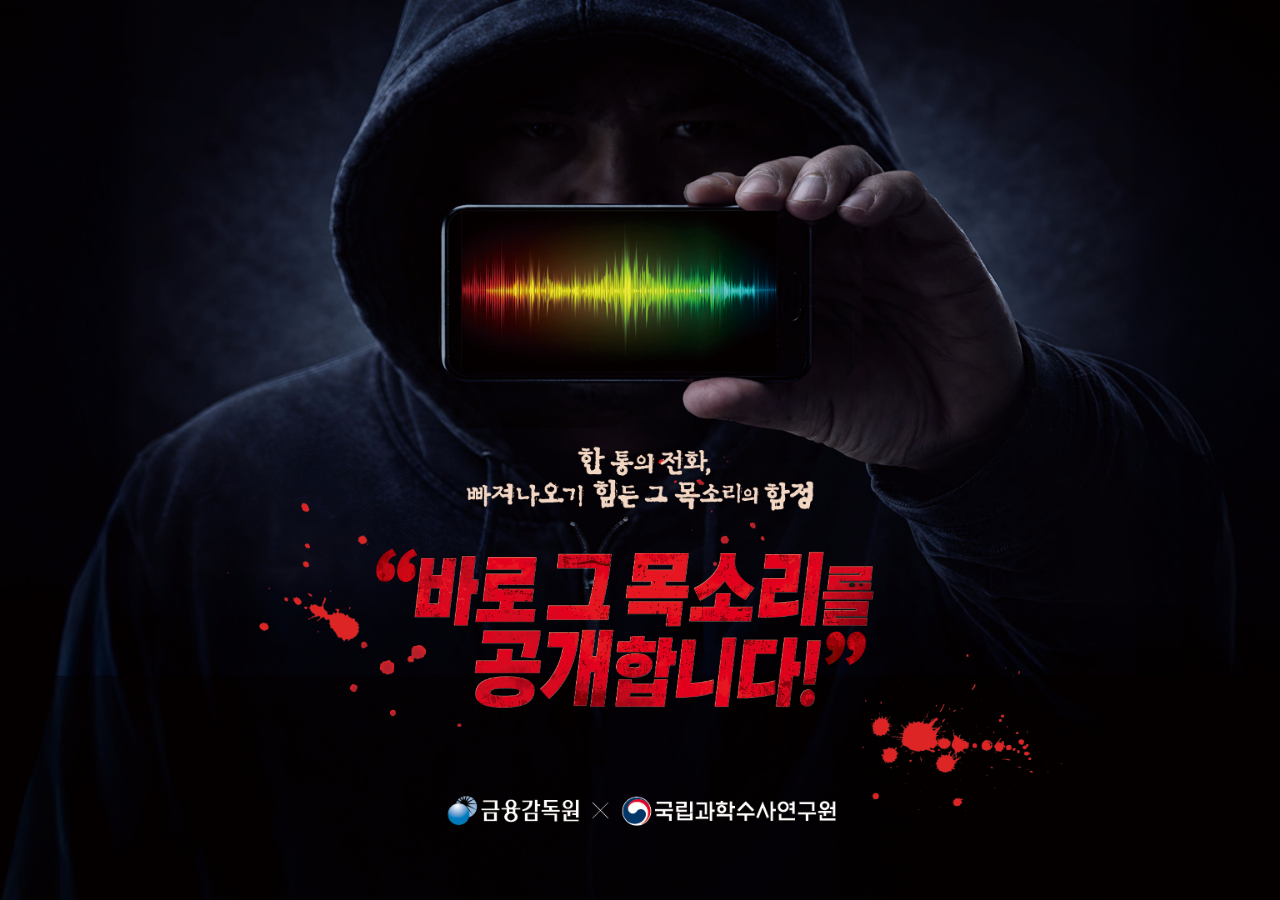
==== commit 2436cb22: "수정" ====
--- a/index.html
+++ b/index.html
@@ -131,13 +131,13 @@
               draggable="false"
             /> -->
             <!-- 로고 바 — PC -->
-            <div class="intro1-logo-bar intro1-logo-bar-pc" aria-hidden="true">
+            <!-- <div class="intro1-logo-bar intro1-logo-bar-pc" aria-hidden="true">
               <img src="image/intro1/item/데스크탑 인트로1 로고.png" alt="" draggable="false" />
-            </div>
+            </div> -->
             <!-- 로고 바 — 모바일 -->
-            <div class="intro1-logo-bar intro1-logo-bar-mo" aria-hidden="true">
+            <!-- <div class="intro1-logo-bar intro1-logo-bar-mo" aria-hidden="true">
               <img src="image/intro1/item-mobile/스마트폰 인트로1 로고.png" alt="" draggable="false" />
-            </div>
+            </div> -->
           </div>
         </div>
       </section>
--- a/css/style.css
+++ b/css/style.css
@@ -2042,7 +2042,6 @@
   /* 추락 사람 */
   #screen-step3-fail .fail-mo-people {
     z-index: 2;
-    mix-blend-mode: multiply;
     transform-origin: center 80%;
     animation: fall-people 4.5s ease-in 1 forwards;
     animation-delay: 0.6s;
@@ -2148,8 +2147,8 @@
   #screen-step3-fail .fail-emoji-bar {
     z-index: 3;
     top: 70.6%; /* TODO: 조정 필요 */
-    left: 18%;
-    width: 64.84%; /* 1245/1920 */
+    left: 17.5%;
+    width: 63.84%; /* 1245/1920 */
   }
 
   /* 돌 */
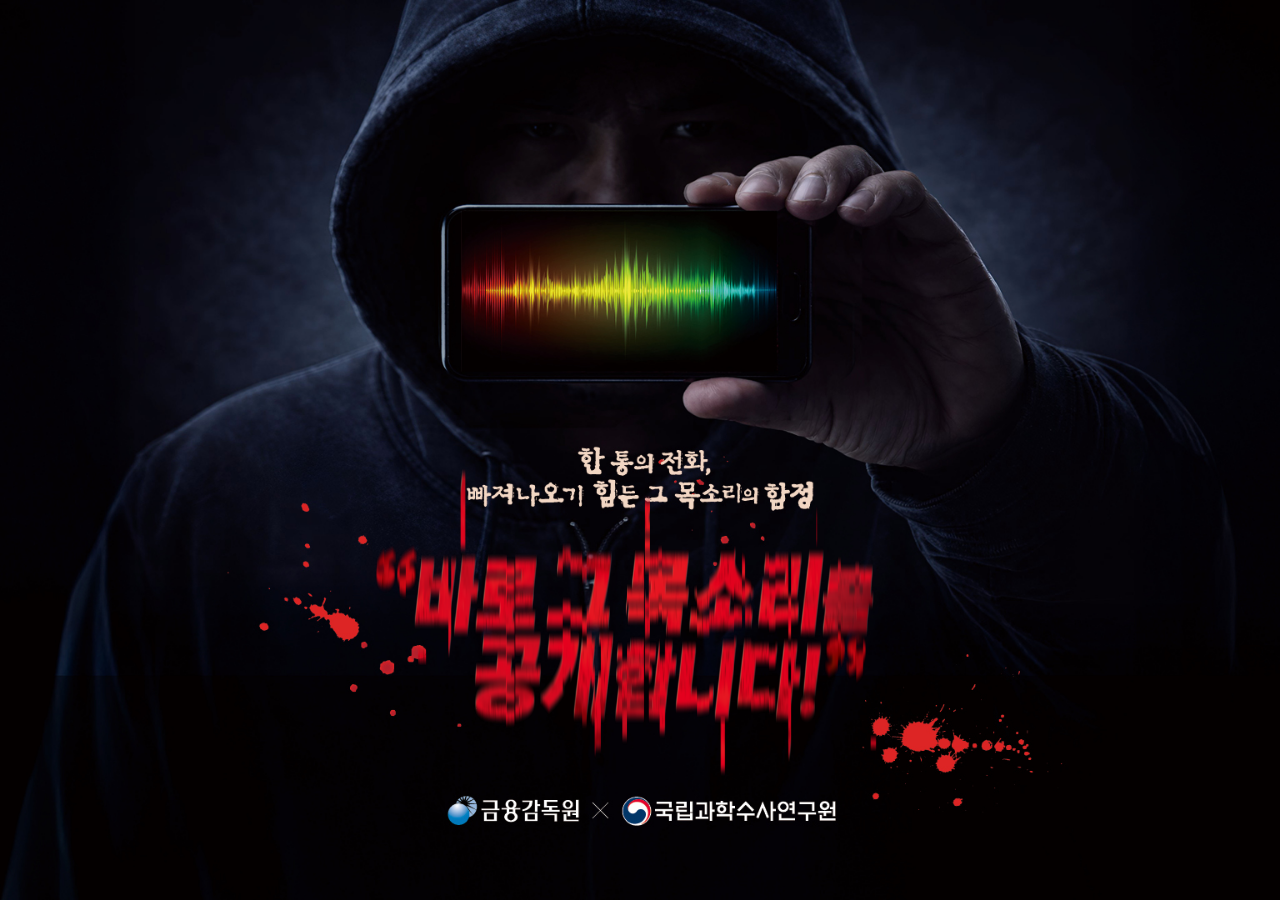
==== commit d995d423: "수정" ====
--- a/index.html
+++ b/index.html
@@ -1089,7 +1089,7 @@
           <picture>
             <source
               media="(max-width: 768px)"
-              srcset="image/result/mobile-item/스마트폰용%20랜딩페이지%20수고텍스트.png"
+              srcset="image/result/mo.png"
             />
             <img
               src="image/result/pc-item/마지막 수고페이지 배경.jpg"
@@ -1116,7 +1116,8 @@
             aria-hidden="true"
             draggable="false"
           />
-          <!-- ── 반짝이 — 모바일 전용 -->
+          <!-- ── 반짝이 — 모바일 전용 (주석) -->
+          <!--
           <img
             class="result-layer result-sparkle result-sparkle-mo"
             src="image/result/mobile-item/경품페이지 반짝이(모바일).png"
@@ -1124,13 +1125,10 @@
             aria-hidden="true"
             draggable="false"
           />
-
-          <!-- ── 피해예방 10계명 ── -->
+          -->
+
+          <!-- ── 피해예방 10계명 — PC만 사용 ── -->
           <picture>
-            <source
-              media="(max-width: 768px)"
-              srcset="image/result/mobile-item/피해예방10계명.png"
-            />
             <img
               class="result-layer result-commandments"
               src="image/result/pc-item/10계명.png"
@@ -1157,61 +1155,15 @@
             draggable="false"
           />
 
-          <!-- ── 모바일 전용: 유튜브+경품 박스 배경 (387×824) ── -->
-          <img
-            class="result-layer result-yt-prize-box"
-            src="image/result/mobile-item/수고 유튜브경품 박스.png"
-            alt=""
-            aria-hidden="true"
-            draggable="false"
-          />
-
-          <!-- ── 모바일 전용: 비디오 썸네일 (190×396) ── -->
-          <img
-            class="result-layer result-mo-thumbnail"
-            src="image/result/mobile-item/모바일썸네일.png"
-            alt=""
-            aria-hidden="true"
-            draggable="false"
-          />
-
-          <!-- ── 모바일 전용: 선물 장식 / 경품 배경 / 경품 아이콘 ── -->
-          <img
-            class="result-layer result-gift-deco"
-            src="image/result/mobile-item/선물장식.png"
-            alt=""
-            aria-hidden="true"
-            draggable="false"
-          />
-          <!-- ── 모바일 전용: 경품 1~4 ── -->
-          <img
-            class="result-layer result-prize-mo result-prize-mo-1"
-            src="image/result/mobile-item/경품 /1.png"
-            alt=""
-            aria-hidden="true"
-            draggable="false"
-          />
-          <img
-            class="result-layer result-prize-mo result-prize-mo-2"
-            src="image/result/mobile-item/경품 /2.png"
-            alt=""
-            aria-hidden="true"
-            draggable="false"
-          />
-          <img
-            class="result-layer result-prize-mo result-prize-mo-3"
-            src="image/result/mobile-item/경품 /3.png"
-            alt=""
-            aria-hidden="true"
-            draggable="false"
-          />
-          <img
-            class="result-layer result-prize-mo result-prize-mo-4"
-            src="image/result/mobile-item/경품 /4.png"
-            alt=""
-            aria-hidden="true"
-            draggable="false"
-          />
+          <!-- ── 모바일 전용 아이템 주석 처리 (mo.png로 대체) ── -->
+          <!--
+          <img class="result-layer result-yt-prize-box" src="image/result/mobile-item/수고 유튜브경품 박스.png" alt="" aria-hidden="true" draggable="false" />
+          <img class="result-layer result-mo-thumbnail" src="image/result/mobile-item/모바일썸네일.png" alt="" aria-hidden="true" draggable="false" />
+          <img class="result-layer result-prize-mo result-prize-mo-1" src="image/result/mobile-item/경품 /1.png" alt="" aria-hidden="true" draggable="false" />
+          <img class="result-layer result-prize-mo result-prize-mo-2" src="image/result/mobile-item/경품 /2.png" alt="" aria-hidden="true" draggable="false" />
+          <img class="result-layer result-prize-mo result-prize-mo-3" src="image/result/mobile-item/경품 /3.png" alt="" aria-hidden="true" draggable="false" />
+          <img class="result-layer result-prize-mo result-prize-mo-4" src="image/result/mobile-item/경품 /4.png" alt="" aria-hidden="true" draggable="false" />
+          -->
 
           <!-- ── PC 전용: 경품 장식 / 경품 1~4 ── -->
           <img
@@ -1250,14 +1202,10 @@
             draggable="false"
           />
 
-          <!-- 유튜브 재생 아이콘 — "보이스피싱 예방 홍보영상" 제목 왼쪽 -->
-          <img
-            class="result-layer result-yt-title-icon"
-            src="image/result/mobile-item/유큐브버튼.png"
-            alt=""
-            aria-hidden="true"
-            draggable="false"
-          />
+          <!-- 유튜브 재생 아이콘 주석 처리 -->
+          <!--
+          <img class="result-layer result-yt-title-icon" src="image/result/mobile-item/유큐브버튼.png" alt="" aria-hidden="true" draggable="false" />
+          -->
 
           <!-- 재도전 버튼 -->
           <button
@@ -1306,32 +1254,22 @@
             />
           </button>
 
-          <!-- ── 모바일 전용: 등록·공유 버튼 그룹 (combined 이미지 + 투명 버튼 묶음) ── -->
-          <div class="result-layer result-btn-group result-btn-group-mo">
-            <img
-              class="result-btn-img"
-              src="image/result/mobile-item/등록:공유버튼.png"
-              alt=""
-              aria-hidden="true"
-              draggable="false"
-            />
-            <!-- 보이스피싱크홀 공유하기 -->
-            <button
-              class="btn-pos"
-              id="btn-result-share"
-              aria-label="보이스피싱크홀 공유하기"
-            >
-              <span class="sr-only">보이스피싱크홀 공유하기</span>
-            </button>
-            <!-- 지금 등록하고 자동 응모하기 -->
-            <button
-              class="btn-pos"
-              id="btn-result-register"
-              aria-label="지금 등록하고 자동 응모하기"
-            >
-              <span class="sr-only">지금 등록하고 자동 응모하기</span>
-            </button>
-          </div>
+          <!-- 보이스피싱크홀 공유하기 -->
+          <button
+            class="btn-pos"
+            id="btn-result-share"
+            aria-label="보이스피싱크홀 공유하기"
+          >
+            <span class="sr-only">보이스피싱크홀 공유하기</span>
+          </button>
+          <!-- 지금 등록하고 자동 응모하기 -->
+          <button
+            class="btn-pos"
+            id="btn-result-register"
+            aria-label="지금 등록하고 자동 응모하기"
+          >
+            <span class="sr-only">지금 등록하고 자동 응모하기</span>
+          </button>
 
           <!-- ── PC 전용: 경품 응모하기 버튼 (1133×380) ── -->
           <div class="result-layer result-btn-group result-register-group-pc">
--- a/css/style.css
+++ b/css/style.css
@@ -213,6 +213,7 @@
   background: transparent;
   border: none;
   cursor: pointer;
+  z-index: 20;
   -webkit-tap-highlight-color: transparent;
   /* 위치/크기는 각 화면 섹션에서 지정 */
 }
@@ -349,7 +350,6 @@
   display: flex;
   align-items: center;
   z-index: 2;
-  background: rgba(0, 0, 0, 0.87); /* 반투명 검정 배경 */
 }
 
 .ticker-track {
@@ -387,7 +387,7 @@
     height: 36px;
   }
   .ticker-text {
-    font-size: 0.93rem;
+    font-size: 1.13rem;
     padding-right: 60px;
   }
 }
@@ -400,7 +400,7 @@
     height: 36px;
   }
   .ticker-text {
-    font-size: 24px;
+    font-size: 28px;
     padding-right: 100px;
   }
 }
@@ -2106,7 +2106,7 @@
 
   /* 투명 클릭 버튼 */
   #screen-step3-fail #btn-step3-fail-next {
-    top: 74%;
+    top: 90%;
     left: 15.7%;
     width: 71.3%;
     height: 6.7%;
@@ -2255,18 +2255,22 @@
 
 /* ─── MOBILE (캔버스 390×1630) ─── */
 @media (max-width: 768px) {
-  /* 배경 이미지 — 캔버스 전체 커버 (텍스트 PNG 투명 영역 대비) */
+  /* mo.png 외 모든 오버레이 숨김 */
+  #screen-result .result-layer {
+    display: none;
+  }
+
+  /* 배경 이미지 제거 — mo.png로 대체 */
   #screen-result .page-canvas {
-    background-image: url("../image/result/mobile-item/마지막%20수고페이지%20배경.jpg");
-    background-size: 100% 100%;
-  }
-
-  /* 텍스트 이미지(page-img)를 모든 레이어 위로 */
+    background-image: none;
+  }
+
+  /* mo.png 화면 꽉 채움 */
   #screen-result .page-img {
     position: relative;
-    z-index: 10;
-    width: 80%;
-    left: 8%;
+    z-index: 1;
+    width: 100%;
+    left: 0;
   }
 
   /* 피해예방 10계명 (487×554) */
@@ -2337,6 +2341,9 @@
     width: 60%;
   } /* TODO: 조정 필요 */
 
+  #screen-result .btn-result-video img {
+    display: none;
+  }
   /* 재도전 버튼 */
   #screen-result #btn-retry {
     /* TODO: 위치 설정 필요 */
@@ -2344,28 +2351,27 @@
 
   /* 영상 재생 버튼 3개 — 썸네일 행별 배치 */
   #screen-result #btn-video-1 {
-    top: 42.2%; /* TODO: 조정 필요 */
+    top: 47%;
     left: 11%;
-    width: 48.7%;
-    height: 5.5%;
+    width: 38%;
+    height: 4.5%;
   }
   #screen-result #btn-video-2 {
-    top: 48.1%; /* TODO: 조정 필요 */
+    top: 52%;
     left: 11%;
-    width: 48.7%;
-    height: 5.5%;
+    width: 38%;
+    height: 4.5%;
   }
   #screen-result #btn-video-3 {
-    top: 53.6%; /* TODO: 조정 필요 */
+    top: 57.6%;
     left: 11%;
-    width: 48.7%;
-    height: 5.5%;
-  }
-
-  /* ── 모바일 전용: 등록·공유 버튼 그룹 ──
-     top 하나만 바꾸면 이미지+버튼 전체가 함께 이동 */
+    width: 38%;
+    height: 4.5%;
+  }
+
+  /* ── 모바일 전용: 등록·공유 버튼 그룹 ── */
   .result-btn-group-mo {
-    top: 81.1%; /* ← 여기만 조정하면 됨 */
+    top: 81.1%;
     left: 2%;
     width: 100%;
   }
@@ -2380,21 +2386,20 @@
     -webkit-user-drag: none;
   }
 
-  /* 공유하기 버튼 — 그룹 내 상단 (422×254 기준 상단 버튼) */
+  /* 공유하기 버튼 */
   #screen-result #btn-result-share {
-    top: 61%;
-
+    top: 92.5%;
     left: 22%;
-    width: 57%;
-    height: 14%;
-  }
-
-  /* 응모하기 버튼 — 그룹 내 하단 */
+    width: 59%;
+    height: 3%;
+  }
+
+  /* 응모하기 버튼 */
   #screen-result #btn-result-register {
-    top: 29%;
-    left: 22%;
-    width: 57%;
-    height: 14%;
+    top: 87%;
+    left: 21%;
+    width: 59%;
+    height: 3%;
   }
 }
 
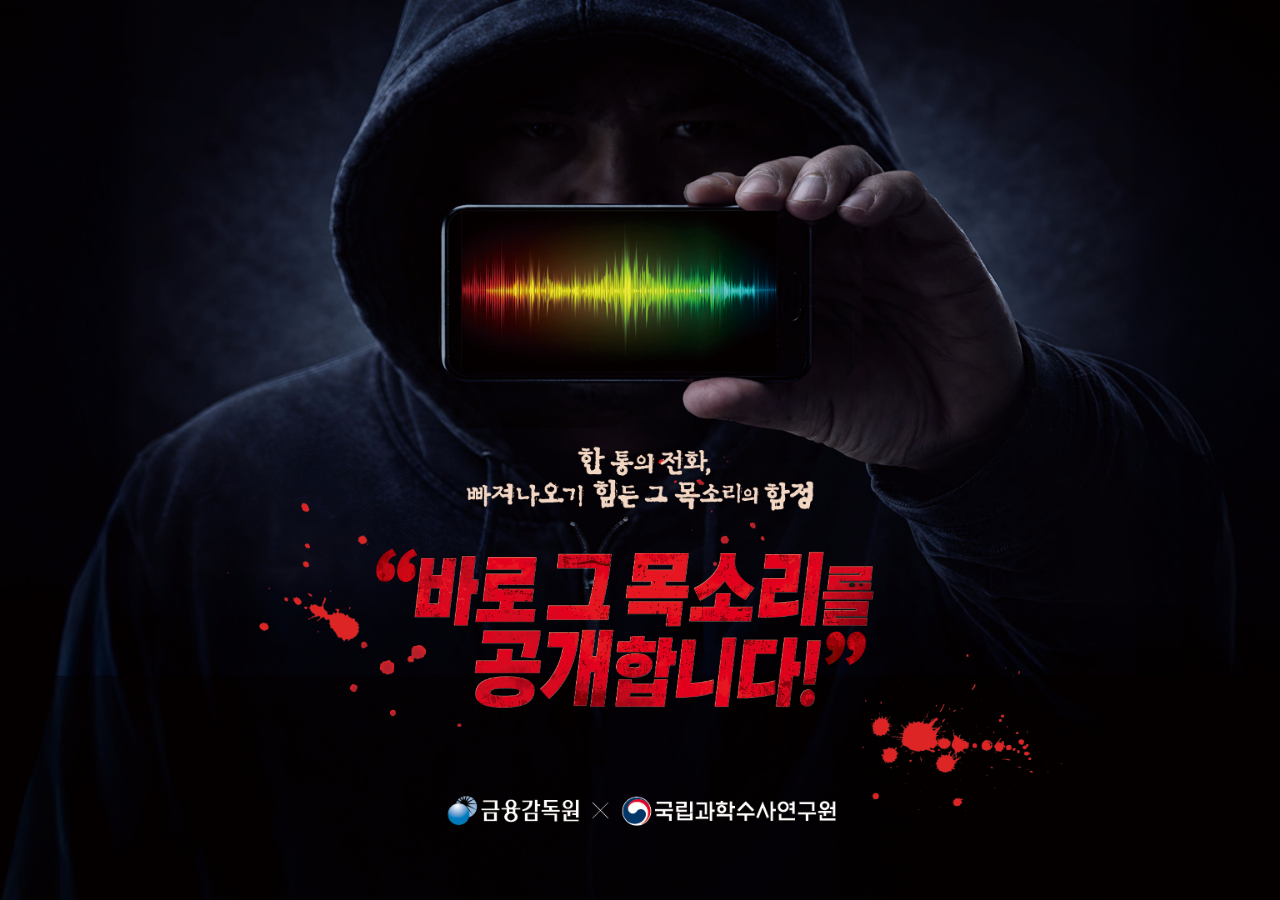
==== commit 60271632: "자막 수정" ====
--- a/index.html
+++ b/index.html
@@ -834,8 +834,8 @@
           <!-- 티커 오버레이 -->
           <div class="ticker-overlay" aria-hidden="true">
             <div class="ticker-track">
-              <span class="ticker-text">"법원 등기 관련해서 연락드렸고요"　"반송되어서 확인차 연락드렸습니다"　"재발송해 드릴 예정입니다."　"참고인 출석 요구서와 관련해서 공문인데요…"　"인터넷으로 조회하시는 것은 가능하세요?"　"킥스 들어가시면 되는데요"　"인터넷 주소창에 www 지우시고요 ykics24.kr입력하시면 되고요"　"하얀 테두리 박스에 나의 사건 조회 보이시나요? : 실명인증하기 나오실 가에요"　"실명인증하시면 서류 나오는데요"　"서류에 2023조서라고 해서 사건번호가 나오는데요 관련 내용 전달해 드리려면 본인 열람이 확인되어야 해서요"　"사건번호 말씀해 주시면 관련 내용 전달해 드리겠습니다"　"중앙지검 수사과이고요 특수 1팀에 유병제 사무관이라고 합니다"　"공문 내용 확인하시면 안에 기재되어 있으니까요 확인하시고요"　　　　　</span>
-              <span class="ticker-text">"법원 등기 관련해서 연락드렸고요"　"반송되어서 확인차 연락드렸습니다"　"재발송해 드릴 예정입니다."　"참고인 출석 요구서와 관련해서 공문인데요…"　"인터넷으로 조회하시는 것은 가능하세요?"　"킥스 들어가시면 되는데요"　"인터넷 주소창에 www 지우시고요 ykics24.kr입력하시면 되고요"　"하얀 테두리 박스에 나의 사건 조회 보이시나요? : 실명인증하기 나오실 가에요"　"실명인증하시면 서류 나오는데요"　"서류에 2023조서라고 해서 사건번호가 나오는데요 관련 내용 전달해 드리려면 본인 열람이 확인되어야 해서요"　"사건번호 말씀해 주시면 관련 내용 전달해 드리겠습니다"　"중앙지검 수사과이고요 특수 1팀에 유병제 사무관이라고 합니다"　"공문 내용 확인하시면 안에 기재되어 있으니까요 확인하시고요"　　　　　</span>
+              <span class="ticker-text">"법원 등기 관련해서 연락드렸고요"　"반송되어서 확인차 연락드렸습니다"　"재발송해 드릴 예정입니다."　"참고인 출석 요구서와 관련해서 공문인데요…"　"인터넷으로 조회하시는 것은 가능하세요?"　"킥스 들어가시면 되는데요"　"인터넷 주소창에 www 지우시고요 ykics24.kr 입력하시면 되고요"　"하얀 테두리 박스에 나의 사건 조회 보이시나요? : 실명인증하기 나오실 거에요"　"실명인증하시면 서류 나오는데요"　"서류에 2023조서라고 해서 사건번호가 나오는데요 관련 내용 전달해 드리려면 본인 열람이 확인되어야 해서요"　"사건번호 말씀해 주시면 관련 내용 전달해 드리겠습니다"　"중앙지검 수사과이고요 특수 1팀에 유병제 사무관이라고 합니다"　"공문 내용 확인하시면 안에 기재되어 있으니까요 확인하시고요"　　　　　</span>
+              <span class="ticker-text">"법원 등기 관련해서 연락드렸고요"　"반송되어서 확인차 연락드렸습니다"　"재발송해 드릴 예정입니다."　"참고인 출석 요구서와 관련해서 공문인데요…"　"인터넷으로 조회하시는 것은 가능하세요?"　"킥스 들어가시면 되는데요"　"인터넷 주소창에 www 지우시고요 ykics24.kr 입력하시면 되고요"　"하얀 테두리 박스에 나의 사건 조회 보이시나요? : 실명인증하기 나오실 거에요"　"실명인증하시면 서류 나오는데요"　"서류에 2023조서라고 해서 사건번호가 나오는데요 관련 내용 전달해 드리려면 본인 열람이 확인되어야 해서요"　"사건번호 말씀해 주시면 관련 내용 전달해 드리겠습니다"　"중앙지검 수사과이고요 특수 1팀에 유병제 사무관이라고 합니다"　"공문 내용 확인하시면 안에 기재되어 있으니까요 확인하시고요"　　　　　</span>
             </div>
           </div>
 
--- a/css/style.css
+++ b/css/style.css
@@ -1227,7 +1227,7 @@
   /* 성공 텍스트 오버레이 */
   .suc-text {
     z-index: 8;
-    top: -6%;
+    top: -5.9%;
     width: 100%;
   }
 
